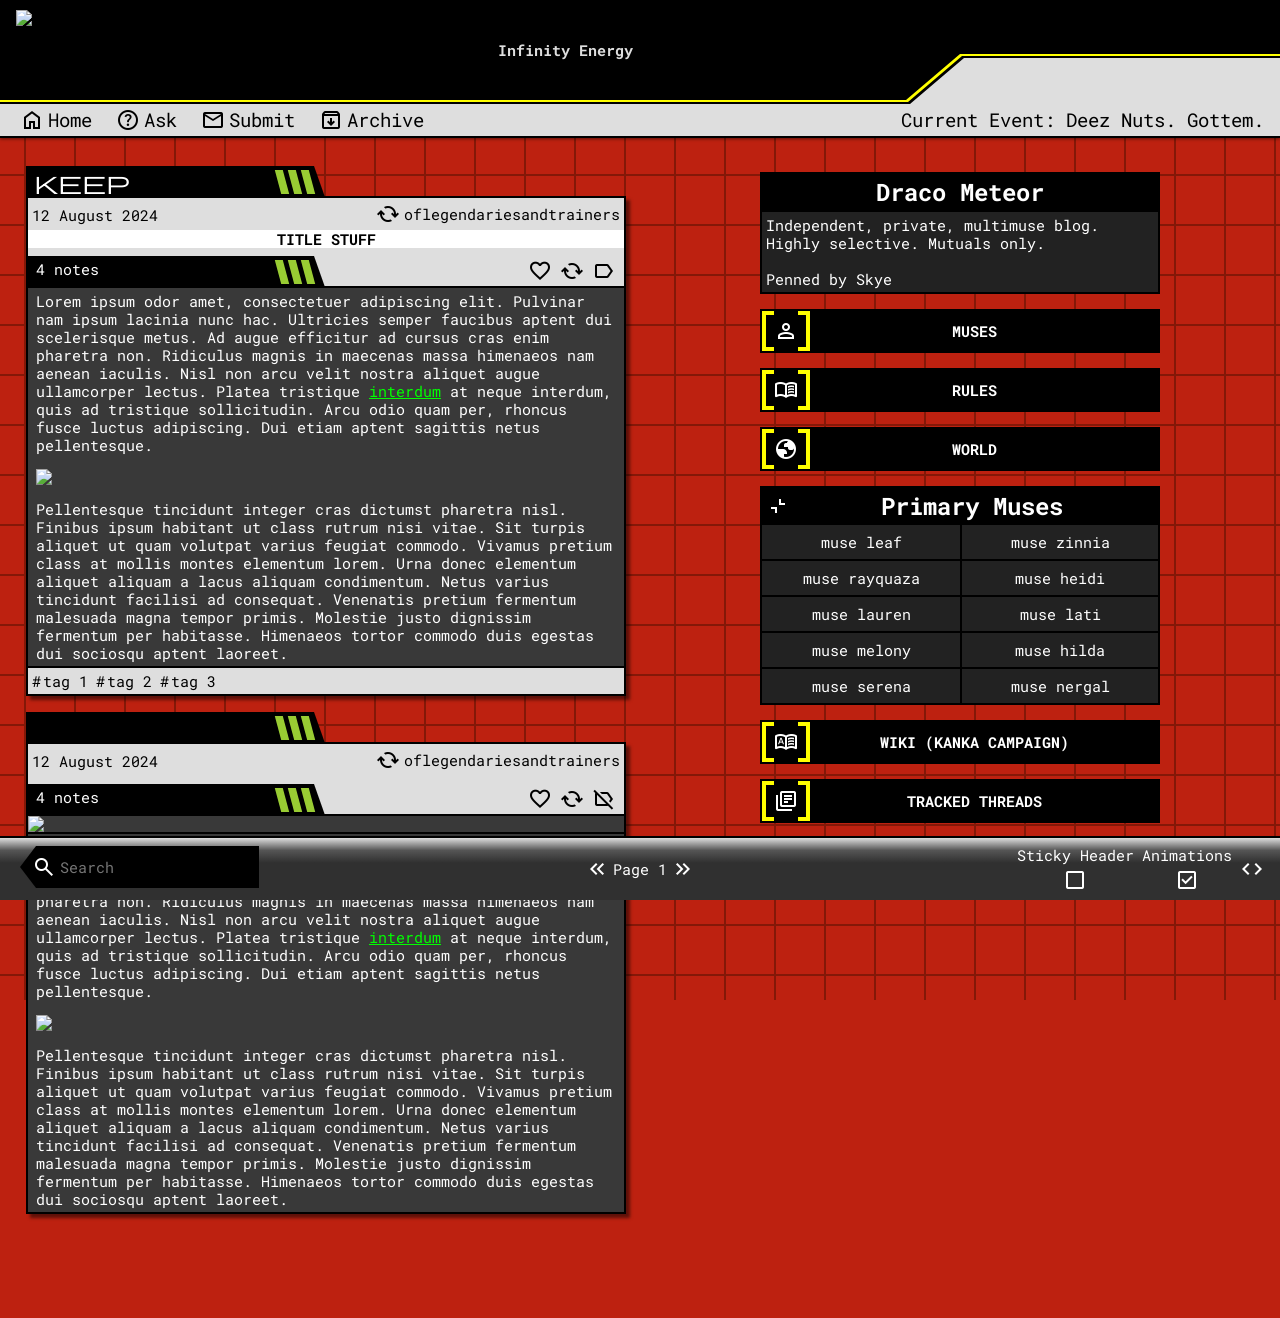
==== docs/index.html @ 6df80b11 "Add footer styling - footer has the equivalent styling. - turned mobile scrolling script into jquery" ====
<!DOCTYPE html>

<html>
<head>
    <meta charset="utf-8">
    <meta name="viewport" content="width=device-width, initial-scale=1">
    <link rel="stylesheet" href="https://cdnjs.cloudflare.com/ajax/libs/normalize/8.0.1/normalize.min.css" integrity="sha512-NhSC1YmyruXifcj/KFRWoC561YpHpc5Jtzgvbuzx5VozKpWvQ+4nXhPdFgmx8xqexRcpAglTj9sIBWINXa8x5w==" crossorigin="anonymous" referrerpolicy="no-referrer" />
	<link href="https://fonts.googleapis.com/icon?family=Material+Icons" rel="stylesheet" />
    <link rel="preconnect" href="https://fonts.googleapis.com">
    <link rel="preconnect" href="https://fonts.gstatic.com" crossorigin>
    <link rel="stylesheet" href="https://fonts.googleapis.com/css2?family=Material+Symbols+Outlined:opsz,wght,FILL,GRAD@20..48,100..700,0..1,-50..200" />
    <link rel="stylesheet" href="https://fonts.googleapis.com/css?family=Roboto+Mono">

    <!-- My stylesheets -->
    <link rel="stylesheet" type="text/css" media="all" href="combined.css" />
</head>

<body id="body">
    <div class="checkerboard-pattern"></div>
    <header id="heading">
        <div class="title-information">
            <div class="title-card">
                <img
                    class="title-avatar"
                    src="https://64.media.tumblr.com/c1f36074eb776f7595ee56a596d9d868/0f0ce84b1430f979-16/s96x96u_c1/786aa230157816348b33c22f8ea2d45c6ebefbe0.pnj"
                    alt="Infinity Energy"
                />
                <h1 class="title">Infinity Energy</h1>
            </div>
            <div class="secondary-card"></div>
        </div>
        <div class="header-background"></div>
        <div class="border"></div>
        <div class="secondary-information">
            <nav>
                <ul>
                    <li>
                        <a href="#">
                            <span class="material-symbols-outlined">home</span>
                            <span class="text">Home</span>
                        </a>
                    </li>
                    <li>
                        <a href="#">
                            <span class="material-symbols-outlined">help</span>
                            <span class="text">Ask</span>
                        </a>
                    </li>
                    <li>
                        <a href="#">
                            <span class="material-symbols-outlined">mail</span>
                            <span class="text">Submit</span>
                        </a>
                    </li>
                    <li>
                        <a href="#">
                            <span class="material-symbols-outlined">archive</span>
                            <span class="text">Archive</span>
                        </a>
                    </li>
                </ul>
            </nav>
            <div class="status">
                Current Event: Deez Nuts. Gottem.
            </div>
        </div>
    </header>

    <div id="mobile-nav" class="mobile-nav">
        <nav>
            <ul>
                <li>
                    <a href="#">
                        <span class="material-symbols-outlined">home</span>
                        <span class="text">Home</span>
                    </a>
                </li>
                <li>
                    <a href="#">
                        <span class="material-symbols-outlined">help</span>
                        <span class="text">Ask</span>
                    </a>
                </li>
                <li>
                    <a href="#">
                        <span class="material-symbols-outlined">mail</span>
                        <span class="text">Submit</span>
                    </a>
                </li>
                <li>
                    <a href="#">
                        <span class="material-symbols-outlined">archive</span>
                        <span class="text">Archive</span>
                    </a>
                </li>
                <li>
                    <a href="#">
                        <span class="material-symbols-outlined">person</span>
                        <span class="text">Muses</span>
                    </a>
                </li>
                <li>
                    <a href="#">
                        <span class="material-symbols-outlined">menu_book</span>
                        <span class="text">Rules</span>
                    </a>
                </li>
                <li>
                    <a href="#">
                        <span class="material-symbols-outlined">globe</span>
                        <span class="text">World</span>
                    </a>
                </li>
            </ul>
        </nav>
    </div>

    <main id="main">
        <div class="main-wrapper">
            <div class="posts">
                <article class="post-container">
                    <div class="pin-check">
                        <span class="material-symbols-outlined">keep</span>
                        <div class="not-hamburger">
                            <div></div>
                            <div></div>
                            <div></div>
                        </div>
                    </div>
                    <div class="post">
                        <header class="post-heading">
                            <div class="post-info">
                                <div class="post-metadata">
                                    <div><a href=#>12 August 2024</a></div>
                                    <div class="reblogged-from"><span class="material-symbols-outlined">cached</span><a href=#>oflegendariesandtrainers</a></div>
                                </div>
                                <h1 class="post-title">TITLE STUFF</h1>
                                <div class="additional-info">
                                    <div class="notes-check">
                                        <div class="notes-count">4 notes</div>
                                        <div class="not-hamburger">
                                            <div></div>
                                            <div></div>
                                            <div></div>
                                        </div>
                                    </div>
                                    <div class="actions">
                                        <span class="material-symbols-outlined">favorite</span>
                                        <span class="material-symbols-outlined">cached</span>
                                        <button title="Hide tags" onclick="togglePostTags(event)" class="material-symbols-outlined tag-toggle">label</button>
                                    </div>
                                </div>
                            </div>
                        </header>
                        <div class="post-body">
                            <p>
                                Lorem ipsum odor amet, consectetuer adipiscing elit. Pulvinar nam ipsum lacinia nunc hac. Ultricies semper faucibus aptent dui scelerisque metus. Ad augue efficitur ad cursus cras enim pharetra non. Ridiculus magnis in maecenas massa himenaeos nam aenean iaculis. Nisl non arcu velit nostra aliquet augue ullamcorper lectus. Platea tristique
                                <a href="#">interdum</a>
                                at neque interdum, quis ad tristique sollicitudin. Arcu odio quam per, rhoncus fusce luctus adipiscing. Dui etiam aptent sagittis netus pellentesque.
                            </p>
                            <figure>
                                <a href="#">
                                    <img src="https://64.media.tumblr.com/00f88ae70312b2b0b1d7d1048f80d332/87108b6739758de1-f3/s1280x1920/f7154d00d6c87194ce6576bdb53f32ce09bba138.png" />
                                </a>
                            </figure>
                            <p>Pellentesque tincidunt integer cras dictumst pharetra nisl. Finibus ipsum habitant ut class rutrum nisi vitae. Sit turpis aliquet ut quam volutpat varius feugiat commodo. Vivamus pretium class at mollis montes elementum lorem. Urna donec elementum aliquet aliquam a lacus aliquam condimentum. Netus varius tincidunt facilisi ad consequat. Venenatis pretium fermentum malesuada magna tempor primis. Molestie justo dignissim fermentum per habitasse. Himenaeos tortor commodo duis egestas dui sociosqu aptent laoreet.</p>
                        </div>
                        <footer>
                            <ul class="tag-list">
                                <li class="tag"><a href="#">tag 1</a></li>
                                <li class="tag"><a href="#">tag 2</a></li>
                                <li class="tag"><a href="#">tag 3</a></li>
                            </ul>
                        </footer>
                    </div>
                </article>
                <article class="post-container post-image">
                    <div class="pin-check">
                        <span class="material-symbols-outlined"></span>
                        <div class="not-hamburger">
                            <div></div>
                            <div></div>
                            <div></div>
                        </div>
                    </div>
                    <div class="post">
                        <header class="post-heading">
                            <div class="post-info">
                                <div class="post-metadata">
                                    <div><a href=#>12 August 2024</a></div>
                                    <div class="reblogged-from"><span class="material-symbols-outlined">cached</span><a href=#>oflegendariesandtrainers</a></div>
                                </div>
                                <div class="additional-info">
                                    <div class="notes-check">
                                        <div class="notes-count">4 notes</div>
                                        <div class="not-hamburger">
                                            <div></div>
                                            <div></div>
                                            <div></div>
                                        </div>
                                    </div>
                                    <div class="actions">
                                        <span class="material-symbols-outlined">favorite</span>
                                        <span class="material-symbols-outlined">cached</span>
                                        <button title="Show tags" onclick="togglePostTags(event)" class="material-symbols-outlined tag-toggle">label_off</button>
                                    </div>
                                </div>
                            </div>
                        </header>
                        <div class="media">
                            <figure>
                                <a href="#">
                                    <img src="https://64.media.tumblr.com/ac1b07dd5247ca190ad0455aba24fb04/5dd0322d3c261da2-d4/s1280x1920/194a406dea0ebbe9b53caec32ed72b7d98e67258.png" />
                                </a>
                            </figure>
                        </div>
                        <div class="post-body">
                            <p>
                                Lorem ipsum odor amet, consectetuer adipiscing elit. Pulvinar nam ipsum lacinia nunc hac. Ultricies semper faucibus aptent dui scelerisque metus. Ad augue efficitur ad cursus cras enim pharetra non. Ridiculus magnis in maecenas massa himenaeos nam aenean iaculis. Nisl non arcu velit nostra aliquet augue ullamcorper lectus. Platea tristique
                                <a href="#">interdum</a>
                                at neque interdum, quis ad tristique sollicitudin. Arcu odio quam per, rhoncus fusce luctus adipiscing. Dui etiam aptent sagittis netus pellentesque.
                            </p>
                            <figure>
                                <a href="#">
                                    <img src="https://64.media.tumblr.com/00f88ae70312b2b0b1d7d1048f80d332/87108b6739758de1-f3/s1280x1920/f7154d00d6c87194ce6576bdb53f32ce09bba138.png" />
                                </a>
                            </figure>
                            <p>Pellentesque tincidunt integer cras dictumst pharetra nisl. Finibus ipsum habitant ut class rutrum nisi vitae. Sit turpis aliquet ut quam volutpat varius feugiat commodo. Vivamus pretium class at mollis montes elementum lorem. Urna donec elementum aliquet aliquam a lacus aliquam condimentum. Netus varius tincidunt facilisi ad consequat. Venenatis pretium fermentum malesuada magna tempor primis. Molestie justo dignissim fermentum per habitasse. Himenaeos tortor commodo duis egestas dui sociosqu aptent laoreet.</p>
                        </div>
                        <footer class="hidden">
                            <ul class="tag-list">
                                <li class="tag"><a href="#">tag 1</a></li>
                                <li class="tag"><a href="#">tag 2</a></li>
                                <li class="tag"><a href="#">tag 3</a></li>
                            </ul>
                        </footer>
                    </div>
                </article>
            </div>
        </div>
    </main>

    <aside id="side-panel">
        <div class="sidebar">
            <div class="additional-intro">
                <h2>Draco Meteor</h2>
                <div class="description">
                    <p>Independent, private, multimuse blog. Highly selective. Mutuals only.</p>
                    <br />
                    <p>Penned by Skye</p>
                </div>
            </div>
            <nav class="secondary-nav">
                <ul>
                    <li>
                        <a href="#">
                            <span class="material-symbols-outlined icon">person</span>
                            <span class="text">Muses</span>
                        </a>
                    </li>
                    <li>
                        <a href="#">
                            <span class="material-symbols-outlined icon">menu_book</span>
                            <span class="text">Rules</span>
                        </a>
                    </li>
                    <li>
                        <a href="#">
                            <span class="material-symbols-outlined icon">globe</span>
                            <span class="text">World</span>
                        </a>
                    </li>
                </ul>
            </nav>
            <div class="popular-tags">
                <div title="Hide tags" class="tag-title">
                    <span class="material-symbols-outlined icon">collapse_content</span>
                    <h2 class="title-text">Primary Muses</h2>
                </div>
                <div class="tag-list">
                    <ul>
                        <li><a href="#">muse leaf</a></li>
                        <li><a href="#">muse zinnia</a></li>
                        <li><a href="#">muse rayquaza</a></li>
                        <li><a href="#">muse heidi</a></li>
                        <li><a href="#">muse lauren</a></li>
                        <li><a href="#">muse lati</a></li>
                        <li><a href="#">muse melony</a></li>
                        <li><a href="#">muse hilda</a></li>
                        <li><a href="#">muse serena</a></li>
                        <li><a href="#">muse nergal</a></li>
                    </ul>
                </div>
            </div>
            <nav class="secondary-nav">
                <ul>
                    <li>
                        <a href="#">
                            <span class="material-symbols-outlined icon">dictionary</span>
                            <span class="text">Wiki (Kanka Campaign)</span>
                        </a>
                    </li>
                    <li>
                        <a href="#">
                            <span class="material-symbols-outlined icon">library_books</span>
                            <span class="text">Tracked Threads</span>
                        </a>
                    </li>
                </ul>
            </nav>
        </div>
    </aside>
    <footer id="footer">
        <div class="search">
            <div>
                <form class="search-box" onsubmit="performSearch(event)">
                    <button class="material-symbols-outlined" type="submit">search</button>
                    <input class="search-text" id="search-text" type="text" name="searchText" placeholder="Search" />
                </form>
            </div>
        </div>
        <div class="pagination">
            <a href="#" class="material-symbols-outlined">keyboard_double_arrow_left</a>
            <span>Page 1</span>
            <a href="#" class="material-symbols-outlined">keyboard_double_arrow_right</a>
        </div>
        <div class="actions">
            <div class="action">
                <span>Sticky Header</span>
                <button id="sticky-toggle" onclick="toggleStickyHeader(event)" title="Enable sticky header" class="toggle material-symbols-outlined">check_box_outline_blank</button>
            </div>
            <div class="action">
                <span>Animations</span>
                <button id="animation-toggle" onclick="toggleAnimations(event)" title="Disable Animations" class="toggle material-symbols-outlined">check_box</button>
            </div>
            <a href="#" class="material-symbols-outlined">code</a>
        </div>
    </footer>

    <script src="https://ajax.googleapis.com/ajax/libs/jquery/3.6.0/jquery.min.js"></script>

    <script>
        function performSearch(event) {
            event.preventDefault();
            const formData = new FormData(event.target);
            const searchText = formData.get('searchText');
            if (searchText) {
                // window.location.replace(`/search/${searchText}`);
            }
        }
    </script>

    <script>
        // TODO(Skye): translate this into jquery
        window.onload = setSpacing;
        window.onresize = setSpacing;
        setStickyHeader(false);
        setAnimationPlayback(true);

        function isMobileDisplay() {
            const mobileNav = document.querySelector('#mobile-nav');
            const {display} = window.getComputedStyle(mobileNav);
            return display !== 'none';
        }

        function setTopSpacing() {
            if (isMobileDisplay()) return;

            const header = document.querySelector('#heading');
            const height = header.offsetHeight;
            
            const aside = document.getElementById("side-panel");
            aside.style.top = `${height}px`;

            // TODO(skye): add style rule instead of getting all of the items
            const posts = document.getElementsByClassName("post-heading");
            for (let post of posts) {
                post.style.top = `${height}px`;
            }
        }

        function setStickyHeader(sticky) {
            const postHeadings = document.querySelectorAll('.post-heading');
            const target = document.querySelector('#sticky-toggle');
            if (sticky) {
                for (let heading of postHeadings) {
                    heading.classList.add('sticky');
                }
                target.innerText = "check_box";
                target.title = "Disable sticky header";
            } else {
                for (let heading of postHeadings) {
                    heading.classList.remove('sticky');
                }
                target.innerText = "check_box_outline_blank";
                target.title = "Enable sticky header";
            }
        }

        function toggleStickyHeader(event) {
            const postHeading = document.querySelector('.post-heading');
            const sticky = postHeading.classList.contains('sticky');
            setStickyHeader(!sticky);
        }

        function setBottomSpacing() {
            const footer = document.querySelector('footer');
            let height = footer.offsetHeight;
            if (document.getElementById('body').classList.contains('mobile')) {
                height = 0;
            }
            const main = document.getElementById("main");

            const aside = document.getElementById("side-panel");
            aside.style.bottom = `${height}px`;
        }

        function setSpacing() {
            setTopSpacing();
            setBottomSpacing();
        }

        function setAnimationPlayback(playAnimations = true) {
            const animationList = document.getAnimations();
            const toggle = document.querySelector('#animation-toggle');
            if (animationList.length === 0) return;

            if (playAnimations) {
                for (const animation of animationList) {
                    animation.play();
                }
                toggle.innerText = "check_box";
                toggle.title = "Disable Animations";
            } else {
                for (const animation of animationList) {
                    animation.pause();
                }
                toggle.innerText = "check_box_outline_blank";
                toggle.title = "Enable Animations";
            }
        }

        function toggleAnimations(event) {
            const toggle = document.querySelector('#animation-toggle');
            const animationPlayback = toggle.innerText === 'check_box'
            setAnimationPlayback(!animationPlayback);
        }

        function toggleTagDisplay(event) {
            const getTitle = () => {
                const target = event.target;

                if (target.classList.contains('tag-title')) {
                    return target;
                }
                return target.closest('.tag-title');
            }

            const title = getTitle();
            const icon = title.querySelector('.icon');
            const popularTags = title.closest('.popular-tags');
            const tags = popularTags.querySelector('.tag-list');

            if (tags.classList.contains('hidden')) {
                tags.classList.remove('hidden');
                icon.innerText = 'collapse_content';
                title.title = "Hide tags";
            } else {
                tags.classList.add('hidden');
                icon.innerText = 'expand_content';
                title.title = "Show tags";
            }
        }

        function togglePostTags(event) {
            const button = event.target;
            const article = button.closest('article');
            const footer = article.querySelector('footer');

            if (footer.classList.contains('hidden')) {
                footer.classList.remove('hidden');
                button.innerText = 'label';
                button.title = 'Hide tags';
            } else {
                footer.classList.add('hidden');
                button.innerText = 'label_off';
                button.title = 'Show tags';
            }
        }
    </script>

    <script>
        $.fn.extend({
            toggleText: function(a, b) {
                return this.text(this.text() == b ? a : b);
            },
            toggleAttr: function(attr, value1, value2) {
                return this.attr(attr, this.attr(attr) == value1 ? value2 : value1);
            }
        });
        $(document).ready(function () {
            $(".tag-title").click(function (event) {
                const parent = $(event.target).closest(".tag-title");
                $(parent).siblings(".tag-list").slideToggle(200);
                $(parent).children(".icon").toggleText("expand_content", "collapse_content");
                $(parent).toggleClass('closed');
                $(parent).toggleAttr('title', 'Show tags', 'Hide tags');
            });
            
            // scroll mobile navigation
            let previousScrollPos = 0;
            $(window).scroll(function(event) {
                const mobileNav = $('#mobile-nav');
                if (!mobileNav || mobileNav.css('display') === 'none') return;
                const currentScrollPos = $(document).scrollTop();
                mobileNav.css('top', previousScrollPos > currentScrollPos ? 0 : `-${mobileNav.outerHeight()}px`);
                previousScrollPos = currentScrollPos;
            })
        });
    </script>
</body>
</html>
---- docs/combined.css ----
html {
    --font-size: 15px;
    --outline-color: blue;
    --outline: 2px solid var(--outline-color);
    --background-color: #bd2110;
    --shadow: 0 1px 3px rgba(0, 0, 0, 0.5);
    --header-background-color: #dedede;
    --title-color: white;
    --title-background-color: black;

    /** BORDER STUFF */
    --border-color: black;
    --border: 2px solid var(--border-color);
    --border-thin: 1px solid var(--border-color);

    /** POST STUFF */

    --post-mobile-shadow: 0 4px 3px rgba(0, 0, 0, 0.5);
    --post-desktop-shadow: 4px 4px 3px rgba(0, 0, 0, 0.5);
    --post-color: white;
    --post-background-color: #393939;
    --post-header-background-color: #dedede;
    --post-header-color: black;
    --post-header-link-hover-color: red;
    --post-hamburger-color: #99cc33;
    --post-header-pin-color: white;
    --post-header-pin-background-color: black;
    --post-link-color: #0f0;
    --post-link-hover-color: #0ff;

    /* SIDE PANEL STUFF */
    --side-panel-color: white;
    --side-panel-background-color: black;
    --side-panel-secondary-background-color: #222;
    --side-panel-link-hover-color: #300;
    --side-panel-link-highlight-color: yellow;
    --side-panel-link-highlight: 4px solid var(--side-panel-link-highlight-color);
    --side-panel-link-highlight-hover-color: #ffaa00;
    --side-panel-link-icon-hover-color: #fdd;
    --side-panel-tag-list-background-color: #222;

    /* FOOTER STUFF */
    --footer-background-color: #303030;
    --footer-color: white;
    --footer-gradient-start: #dedede;
    --footer-gradient-middle: #555;
    --footer-gradient-end: #303030;
    --footer-link-hover-color: #faa;
    --footer-search-text-color: white;
    --footer-search-text-background-color: black;
}

* {
    box-sizing: border-box;
    font-family: "Roboto Mono", Arial, "Courier New", Courier, monospace;
    font-size: var(--font-size);
    line-height: 1.2;
    margin: 0;
    padding: 0;
}

*:focus-visible {
    outline: var(--outline);
}

body {
    background-color: var(--background-color);
}

@keyframes checkerboard {
    from {background-position: 0;}
    to {background-position: -50px;}
}

.checkerboard-pattern {
    height: calc(100vh + 100px);
    width: calc(100vw + 100px);
    background: repeating-linear-gradient(transparent, transparent 24px, #841808 24px, #841808 26px, transparent 26px, transparent 50px), repeating-linear-gradient(90deg, transparent, transparent 24px, #841808 24px, #841808 26px, transparent 26px, transparent 50px);
    position: fixed;
    z-index: -999; /* far background */

    animation: checkerboard 1s infinite;
    animation-timing-function: linear;
}

#heading {
    width: 100vw;
    border-bottom: var(--border);
}

#heading .title-information {
    display: flex;
    width: 100%;
    min-height: 100px;
}

#heading .title-card {
    background-color: var(--title-background-color);
    flex: 3;
    padding: 10px 16px;
    display: flex;
    flex-direction: row;
    column-gap: 12px;
    align-items: center;
}

#heading .title-avatar {
    height: 80px;
}

#heading .title {
    margin: 0;
    color: var(--header-background-color);
    flex: 1;
    text-align: center;
}

#heading .secondary-card {
    display: none;
}

#heading .header-background {
    display: none;
}

#heading .border {
    background-color: yellow;
    height: 4px;
}

#heading .secondary-information {
    display: none;
}

/** MOBILE NAVIGATION */
#mobile-nav {
    display: block;
    background-color: #dedede;
    position: sticky;
    top: 0;
    z-index: 1000;
    border-bottom: var(--border);
    transition: top 0.3s;
}

#mobile-nav nav ul {
    list-style: none;
    padding-inline-start: 0;
    margin-block: 0;
    font-size: 1.2em;
    height: 100%;
    overflow: auto;
    white-space: nowrap;
    display: flex;
}

#mobile-nav nav ul li {
    display: inline-flex;
    padding-inline-end: 8px;
    margin: auto;
}

#mobile-nav nav ul li:last-child {
    padding-inline-end: 0;
}

#mobile-nav nav ul li a {
    text-decoration: none;
    color: black;
    display: inline-flex;
    column-gap: 8px;
    align-items: center;
    padding: 12px;
    height: 100%;
}

#mobile-nav nav ul li a .text {
    font-size: 1.25em;
}

#mobile-nav nav ul li a .material-sybols-outlined {
    font-weight: normal;
}

#mobile-nav nav ul li a:hover {
    background-color: red;
}

/** MAIN */
#main {
    padding: 12px 0;
}

#main .main-wrapper {
    padding-block-end: 12px;
}

/** POSTS */

.post-container {
    margin-block-end: 20px;
}

.post-container:last-child {
    margin-block-end: 0;
}

.post-container .pin-check, .post-container .post-heading .notes-check {
    background-color: var(--post-header-pin-background-color);
    color: var(--post-header-pin-color);
    padding-block: 4px 2px;
    padding-inline: 8px 14px;
    display: flex;
    justify-content: space-between;
    overflow: hidden;
    position: relative;
    z-index: 10;
    width: 50%;
    clip-path: polygon(0 0, 0 calc(100% + 4px), 100% calc(100% + 4px), calc(100% - 12px) 0);
}

.not-hamburger {
    display: flex;
    justify-content: flex-end;
    column-gap: 5px;
    min-height: 24px;
}

.not-hamburger div {
    background-color: var(--post-hamburger-color);
    aspect-ratio: 1 / 3;
    height: 100%;
    transform: skew(15deg);
}

.post-container .post {
    box-shadow: var(--post-mobile-shadow);
    border-top: var(--border);
    border-bottom: var(--border);
    background-color: var(--post-background-color);
}

.post figure, .post figure a {
    line-height: 0;
}

.post figure a {
    display: block;
}

.post-heading .post-info {
    background-color: var(--post-header-background-color);
    border-bottom: var(--border);
}

.post-heading .post-metadata {
    display: flex;
    justify-content: space-between;
    align-items: center;
    padding: 4px 8px;
    overflow: auto;
    gap: 4px;
}

.post-heading .post-info .post-metadata * {
    color: var(--post-header-color);
    text-decoration: none;
    vertical-align: middle;
}

.post-heading .post-metadata a:hover {
    color: var(--post-header-link-hover-color);
}

.post-heading .post-info .post-metadata .reblogged-from .material-symbols-outlined {
    margin-inline-end: 4px;
}

.post-heading .post-title {
    background-color: white;
    margin: 0;
    text-align: center;
}

.post-heading .additional-info {
    display: flex;
    justify-content: space-between;
    align-items: flex-end;
    margin-top: 8px;
}

.additional-info .actions {
    padding-inline-end: 8px;
    display: flex;
    justify-content: flex-end;
    align-items: center;
    column-gap: 8px;
    margin-block: auto;
}

.additional-info .actions .tag-toggle {
    border: none;
    background: none;
}

.tag-toggle:hover {
    cursor: pointer;
}

.tag-toggle:focus-visible {
    outline: var(--outline);
}

.post .media {
    width: 100%;
    border-bottom: var(--border);
}

.post .media figure img {
    object-fit: contain;
    width: 100%;
}

.post-body {
    background-color: var(--post-background-color);
    color: var(--post-color);
    padding: 4px 8px;
}

.post-body > * {
    margin-block-start: 0;
    margin-block-end: 1em;
}

.post-body > *:last-child {
    margin-bottom: 0;
}

.post-body a {
    color: var(--post-link-color);
    transition: color 0.5s linear;
}

.post-body a:hover {
    color: var(--post-link-hover-color);
    transition-duration: 0.5s;
}

.post-container footer {
    width: 100%;
    background-color: var(--post-header-background-color);
    border-top: var(--border);
    padding: 4px;
}

.post-container footer.hidden {
    display: none;
}

.post-container footer .tag-list {
    display: block;
    list-style: none;
    padding-inline-start: 0;
    font-size: 0px;
}

.post-container footer .tag {
    display: inline;
    font-size: var(--font-size);
    color: var(--post-header-color);
    text-decoration: none;
    margin-inline-end: 8px;
}

.post-container footer .tag:last-of-type {
    margin-inline-end: 0;
}

.post-container footer .tag::before {
    content: '#';
    margin-inline-end: 2px;
}

.post-container footer .tag a {
    color: var(--post-header-color);
    text-decoration: none;
}

.post-container footer .tag a:hover {
    color: var(--post-header-link-hover-color);
}

#side-panel {
    display: none;
}

#footer {
    display: flex;
    flex-direction: column;
    justify-content: space-between;
    padding: 8px 16px;
    color: var(--footer-color);
    border-block-start: var(--border);
    background-color: #303030;
    gap: 16px;
}

footer > * {
    flex: 1;
}

#footer a, #footer button {
    color: var(--footer-color);
    text-decoration: none;
    background-color: transparent;
    border: none;
}

#footer a:hover, #footer button:hover {
    color: var(--footer-link-hover-color);
}

#footer button:hover {
    cursor: pointer;
}

#footer .search {
    display: none;
}

#footer .pagination {
    display: flex;
    align-items: center;
    text-align: center;
    justify-content: center;
    gap: 4px;
}

#footer .actions {
    display: flex;
    align-items: center;
    justify-content: center;
    gap: 8px;
}

/** TODO: remove action list / replace with settings */
#footer .actions .action {
    display: flex;
    align-items: center;
    flex-direction: column;
    text-align: center;
    gap: 4px;
}

#footer .actions .toggle {
    color: white;
    background-color: transparent;
    border: none;
}

#footer .actions .toggle:hover {
    cursor: pointer;
    background-color: rgba(255, 0, 0, 0.1);
}

/** TODO: change to screen */
@media screen and (min-width: 700px) {
    #heading {
        position: sticky;
        top: 0;
        z-index: 500;
        box-shadow: var(--shadow);
    }

    #heading .title-information {
        position: absolute;
        top: 0;
        clip-path: polygon(0% 0%, 100% 0%, 100% 54px, calc(75%) 54px, calc(75% - 54px) 100%, 0% 100%);
        z-index: 400;
        height: 100px;
    }

    #heading .secondary-card {
        display: initial;
        height: 54px;
        background-color: black;
        flex: 1
    }

    #heading .header-background {
        height: 104px;
        background-color: var(--header-background-color);
        position: relative;
        display: block;
    }

    #heading .border {
        clip-path: polygon(0% 0%, 100% 0%, 100% 54px, calc(75% + 4px) 54px, calc(75% - 54px + 4px) 100%, 0% 100%);
        background-color: black;
        z-index: 200;
        position: absolute;
        width: 100%;
        height: 100px;
        top: 4px;
    }
    
    #heading .border::after {
        content: '';
        clip-path: polygon(0% 0%, 100% 0%, 100% 54px, calc(75% + 2px) 54px, calc(75% - 54px + 2px) 100%, 0% 100%);
        background-color: yellow;
        z-index: 300;
        position: absolute;
        width: 100%;
        height: 100px;
        top: -2px;
    }

    #heading .secondary-information {
        background-color: #dedede;
        display: flex;
        justify-content: space-between;
        padding-inline: 16px;
        column-gap: 16px;
    }
    
    #heading .secondary-information nav ul {
        list-style: none;
        display: flex;
        padding-inline-start: 0;
        margin-block: 0;
        font-size: 1.2em;
        height: 100%;
    }
    
    #heading .secondary-information nav ul li {
        display: block;
        padding-inline-end: 16px;
    }
    
    #heading .secondary-information nav ul li:last-child {
        padding-inline-end: 0;
    }
    
    #heading .secondary-information nav ul li a {
        text-decoration: none;
        color: black;
        display: flex;
        column-gap: 4px;
        align-items: center;
        padding-block: 4px;
        padding-inline: 4px;
        height: 100%;
    }
    
    #heading .secondary-information nav ul li a .text {
        font-size: 1.25em;
    }
    
    #heading .secondary-information nav ul li a .material-sybols-outlined {
        font-weight: normal;
    }
    
    #heading .secondary-information nav ul li a:hover {
        background-color: red;
    }
    
    #heading .secondary-information .status {
        display: flex;
        align-items: center;
        justify-content: flex-end;
        font-size: 1.25em;
    }

    #mobile-nav {
        display: none;
    }

    /** DESKTOP MAIN */
    #main {
        padding-left: 12px;
        width: 50%;
    }

    .main-wrapper {
        padding-block: 16px;
    }

    /** DESKTOP POSTS */
    .posts {
        max-width: 600px;
        margin: auto;
    }

    .posts .post-container {
        margin-bottom: 16px;
    }

    .post-container .post {
        box-shadow: var(--post-desktop-shadow);
        border: var(--border);
    }

    .post-heading .post-metadata {
        padding: 4px;
    }

    .post-heading.sticky {
        position: sticky;
    }

    /* SIDE PANEL */
    #side-panel {
        display: flex;
        justify-content: flex-end;
        overflow: auto;
        position: fixed;
        top: 150px;
        right: 0;
        width: 50%;
        padding: 16px;
    }

    #side-panel .sidebar {
        max-width: 400px;
        margin: auto;
    }

    #side-panel .additional-intro {
        color: var(--side-panel-color);
        border: var(--border);
    }

    #side-panel .additional-intro h2 {
        background-color: var(--side-panel-background-color);
        text-align: center;
        padding: 4px;
        font-size: 1.6em;
        border-bottom: var(--border-thin);
    }

    #side-panel .additional-intro .description {
        background-color: var(--side-panel-secondary-background-color);
        padding: 4px;
    }

    #side-panel .secondary-nav ul {
        list-style: none;
        padding-inline-start: 0;
    }

    #side-panel .secondary-nav ul li {
        background-color: var(--side-panel-background-color);
        margin-block: 1em;
        position: relative;
        border: var(--border);
    }

    #side-panel .secondary-nav ul li:hover {
        border-color: var(--side-panel-link-hover-color);
    }

    #side-panel .secondary-nav ul li a {
        display: flex;
        align-items: center;
        text-align: center;
        color: var(--side-panel-color);
        text-decoration: none;
        font-size: 1.2em;
        padding: 8px;
        padding-inline-start: 12px;
        font-weight: bold;
        text-transform: uppercase;
    }

    #side-panel .secondary-nav ul li a::before,
    #side-panel .secondary-nav ul li a::after {
        content: '';
        position: absolute;
        width: 8px;
        top: 0;
        left: 0;
        height: calc(100% - 8px);
        border: 4px solid var(--side-panel-link-highlight-color);
    }

    #side-panel .secondary-nav ul li a::before {
        border-inline-end: none;
    }

    #side-panel .secondary-nav ul li a::after {
        left: 36px;
        border-inline-start: none;
    }

    #side-panel .secondary-nav ul li a:hover {
        background-color: var(--side-panel-link-hover-color);
    }

    #side-panel .secondary-nav ul li a:hover::before,
    #side-panel .secondary-nav ul li a:hover::after {
        border-color: var(--side-panel-link-highlight-hover-color);
    }

    #side-panel .secondary-nav ul li a:hover .icon {
        color: var(--side-panel-link-icon-hover-color);
    }

    #side-panel .secondary-nav ul .text {
        flex: 1;
        text-align: center;
    }

    #side-panel .popular-tags {
        margin-block-start: 1em;
        color: var(--side-panel-color);
        border: var(--border);
        border-bottom: none;
    }

    #side-panel .popular-tags .tag-title {
        background-color: var(--side-panel-background-color);
        text-align: center;
        padding: 4px;
        border-bottom: var(--border-thin);
        -webkit-user-select: none; /* Safari */
        -ms-user-select: none; /* IE 10 and IE 11 */
        user-select: none; /* Standard syntax */
        display: flex;
        align-items: center;
        transition-duration: 0.2s;
    }

    #side-panel .popular-tags .tag-title.closed {
        border-bottom: var(--border);
        transition: border-bottom 0.2s linear;
    }

    #side-panel .popular-tags .tag-title h2 {
        font-size: 1.6em;
        flex: 1;
    }

    #side-panel .popular-tags .tag-title:hover {
        cursor: pointer;
    }

    #side-panel .tag-list {
        background-color: var(--side-panel-secondary-background-color);
    }

    #side-panel .tag-list ul {
        list-style: none;
        display: flex;
        flex-wrap: wrap;
    }

    #side-panel .tag-list ul li {
        flex: 1;
        flex-basis: 50%;
        inline-size: 50%;
    }

    #side-panel .tag-list ul li a {
        display: block;
        color: var(--side-panel-color);
        text-align: center;
        text-decoration: none;
        padding: 8px 4px;
        border-inline-start: var(--border);
        border-block-end: var(--border);
    }

    #side-panel .tag-list ul li:nth-child(2n+1) a {
        border-inline-start: none;
    }

    #side-panel .tag-list ul li a:hover {
        background-color: var(--side-panel-link-hover-color);
    }

    /* FOOTER */
    #footer {
        position: sticky;
        bottom: 0;
        width: 100vw;
        z-index: 500;
        background-image: linear-gradient(var(--footer-gradient-start), var(--footer-gradient-middle), var(--footer-gradient-end) 40%);
        flex-direction: row;
    }

    #footer .search {
        display: flex;
    }

    #footer .search-box {
        display: flex;
        align-items: center;
        gap: 4px;
        background-color: var(--footer-search-text-background-color);
        padding: 4px;
        position: relative;
        margin-inline-start: 4px;
        margin-block: auto;
        padding-inline-start: 12px;
        padding-inline-end: 8px;
        clip-path: polygon(100% 100%, 100% 0, 16px 0, 0 50%, 16px 100%);
    }

    #footer .search-text {

        border: none;
        background-color: transparent;
        color: var(--footer-search-text-color);
        margin-block: 8px;
    }

    #footer .search-text:focus-visible {
        outline-color: var(--footer-search-text-color);
        outline-width: 1px;
        outline-style: dotted;
    }

    #footer .actions {
        justify-content: flex-end;
    }
}
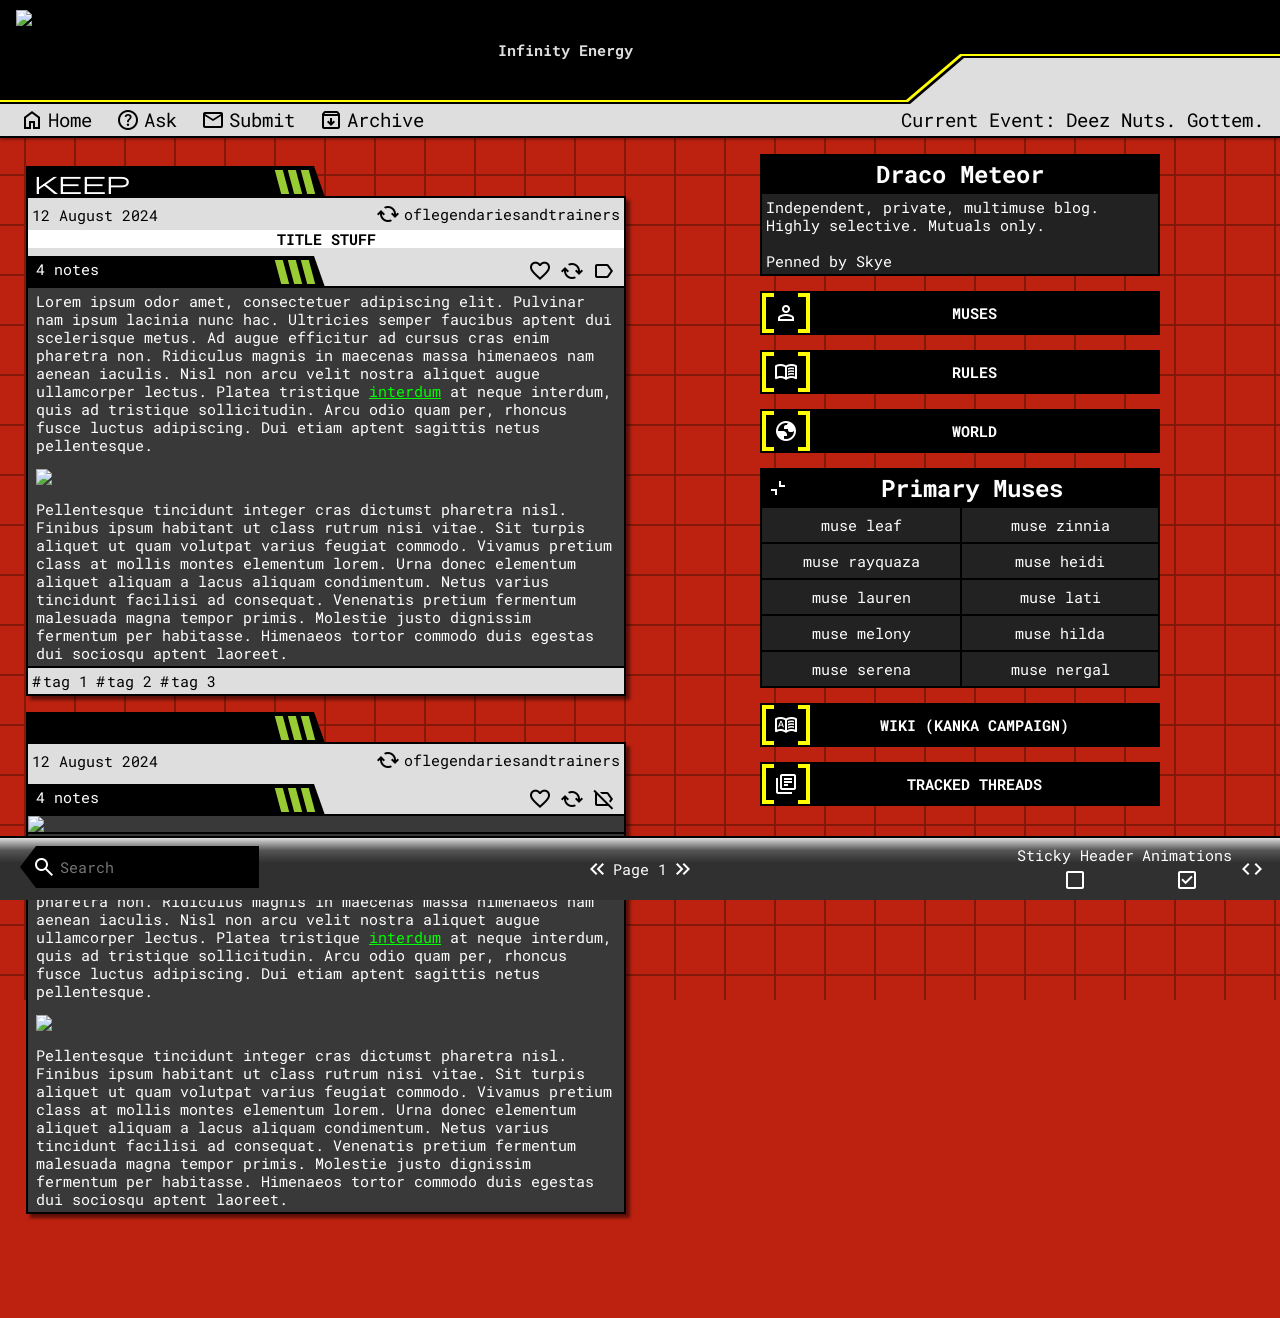
==== commit 415deeee: "Changed the default styling to the proper name" ====
--- a/docs/index.html
+++ b/docs/index.html
@@ -12,7 +12,7 @@
     <link rel="stylesheet" href="https://fonts.googleapis.com/css?family=Roboto+Mono">
 
     <!-- My stylesheets -->
-    <link rel="stylesheet" type="text/css" media="all" href="combined.css" />
+    <link rel="stylesheet" type="text/css" media="all" href="style.css" />
 </head>
 
 <body id="body">
@@ -404,14 +404,11 @@
         }
 
         function setBottomSpacing() {
-            const footer = document.querySelector('footer');
-            let height = footer.offsetHeight;
-            if (document.getElementById('body').classList.contains('mobile')) {
-                height = 0;
-            }
-            const main = document.getElementById("main");
-
-            const aside = document.getElementById("side-panel");
+            if (isMobileDisplay()) return;
+            const footer = document.querySelector('#footer');
+            const height = footer.offsetHeight;
+
+            const aside = document.querySelector("#side-panel");
             aside.style.bottom = `${height}px`;
         }
 
--- a/docs/style.css
+++ b/docs/style.css
@@ -0,0 +1,826 @@
+html {
+    --font-size: 15px;
+    --outline-color: blue;
+    --outline: 2px solid var(--outline-color);
+    --background-color: #bd2110;
+    --shadow: 0 1px 3px rgba(0, 0, 0, 0.5);
+    --header-background-color: #dedede;
+    --title-color: white;
+    --title-background-color: black;
+
+    /** BORDER STUFF */
+    --border-color: black;
+    --border: 2px solid var(--border-color);
+    --border-thin: 1px solid var(--border-color);
+
+    /** POST STUFF */
+
+    --post-mobile-shadow: 0 4px 3px rgba(0, 0, 0, 0.5);
+    --post-desktop-shadow: 4px 4px 3px rgba(0, 0, 0, 0.5);
+    --post-color: white;
+    --post-background-color: #393939;
+    --post-header-background-color: #dedede;
+    --post-header-color: black;
+    --post-header-link-hover-color: red;
+    --post-hamburger-color: #99cc33;
+    --post-header-pin-color: white;
+    --post-header-pin-background-color: black;
+    --post-link-color: #0f0;
+    --post-link-hover-color: #0ff;
+
+    /* SIDE PANEL STUFF */
+    --side-panel-color: white;
+    --side-panel-background-color: black;
+    --side-panel-secondary-background-color: #222;
+    --side-panel-link-hover-color: #300;
+    --side-panel-link-highlight-color: yellow;
+    --side-panel-link-highlight: 4px solid var(--side-panel-link-highlight-color);
+    --side-panel-link-highlight-hover-color: #ffaa00;
+    --side-panel-link-icon-hover-color: #fdd;
+    --side-panel-tag-list-background-color: #222;
+
+    /* FOOTER STUFF */
+    --footer-background-color: #303030;
+    --footer-color: white;
+    --footer-gradient-start: #dedede;
+    --footer-gradient-middle: #555;
+    --footer-gradient-end: #303030;
+    --footer-link-hover-color: #faa;
+    --footer-search-text-color: white;
+    --footer-search-text-background-color: black;
+}
+
+* {
+    box-sizing: border-box;
+    font-family: "Roboto Mono", Arial, "Courier New", Courier, monospace;
+    font-size: var(--font-size);
+    line-height: 1.2;
+    margin: 0;
+    padding: 0;
+}
+
+*:focus-visible {
+    outline: var(--outline);
+}
+
+body {
+    background-color: var(--background-color);
+}
+
+@keyframes checkerboard {
+    from {background-position: 0;}
+    to {background-position: -50px;}
+}
+
+.checkerboard-pattern {
+    height: calc(100vh + 100px);
+    width: calc(100vw + 100px);
+    background: repeating-linear-gradient(transparent, transparent 24px, #841808 24px, #841808 26px, transparent 26px, transparent 50px), repeating-linear-gradient(90deg, transparent, transparent 24px, #841808 24px, #841808 26px, transparent 26px, transparent 50px);
+    position: fixed;
+    z-index: -999; /* far background */
+
+    animation: checkerboard 1s infinite;
+    animation-timing-function: linear;
+}
+
+#heading {
+    width: 100vw;
+    border-bottom: var(--border);
+}
+
+#heading .title-information {
+    display: flex;
+    width: 100%;
+    min-height: 100px;
+}
+
+#heading .title-card {
+    background-color: var(--title-background-color);
+    flex: 3;
+    padding: 10px 16px;
+    display: flex;
+    flex-direction: row;
+    column-gap: 12px;
+    align-items: center;
+}
+
+#heading .title-avatar {
+    height: 80px;
+}
+
+#heading .title {
+    margin: 0;
+    color: var(--header-background-color);
+    flex: 1;
+    text-align: center;
+}
+
+#heading .secondary-card {
+    display: none;
+}
+
+#heading .header-background {
+    display: none;
+}
+
+#heading .border {
+    background-color: yellow;
+    height: 4px;
+}
+
+#heading .secondary-information {
+    display: none;
+}
+
+/** MOBILE NAVIGATION */
+#mobile-nav {
+    display: block;
+    background-color: #dedede;
+    position: sticky;
+    top: 0;
+    z-index: 1000;
+    border-bottom: var(--border);
+    transition: top 0.3s;
+}
+
+#mobile-nav nav ul {
+    list-style: none;
+    padding-inline-start: 0;
+    margin-block: 0;
+    font-size: 1.2em;
+    height: 100%;
+    overflow: auto;
+    white-space: nowrap;
+    display: flex;
+}
+
+#mobile-nav nav ul li {
+    display: inline-flex;
+    padding-inline-end: 8px;
+    margin: auto;
+}
+
+#mobile-nav nav ul li:last-child {
+    padding-inline-end: 0;
+}
+
+#mobile-nav nav ul li a {
+    text-decoration: none;
+    color: black;
+    display: inline-flex;
+    column-gap: 8px;
+    align-items: center;
+    padding: 12px;
+    height: 100%;
+}
+
+#mobile-nav nav ul li a .text {
+    font-size: 1.25em;
+}
+
+#mobile-nav nav ul li a .material-sybols-outlined {
+    font-weight: normal;
+}
+
+#mobile-nav nav ul li a:hover {
+    background-color: red;
+}
+
+/** MAIN */
+#main {
+    padding: 12px 0;
+}
+
+#main .main-wrapper {
+    padding-block-end: 12px;
+}
+
+/** POSTS */
+
+.post-container {
+    margin-block-end: 20px;
+}
+
+.post-container:last-child {
+    margin-block-end: 0;
+}
+
+.post-container .pin-check, .post-container .post-heading .notes-check {
+    background-color: var(--post-header-pin-background-color);
+    color: var(--post-header-pin-color);
+    padding-block: 4px 2px;
+    padding-inline: 8px 14px;
+    display: flex;
+    justify-content: space-between;
+    overflow: hidden;
+    position: relative;
+    z-index: 10;
+    width: 50%;
+    clip-path: polygon(0 0, 0 calc(100% + 4px), 100% calc(100% + 4px), calc(100% - 12px) 0);
+}
+
+.not-hamburger {
+    display: flex;
+    justify-content: flex-end;
+    column-gap: 5px;
+    min-height: 24px;
+}
+
+.not-hamburger div {
+    background-color: var(--post-hamburger-color);
+    aspect-ratio: 1 / 3;
+    height: 100%;
+    transform: skew(15deg);
+}
+
+.post-container .post {
+    box-shadow: var(--post-mobile-shadow);
+    border-top: var(--border);
+    border-bottom: var(--border);
+    background-color: var(--post-background-color);
+}
+
+.post figure, .post figure a {
+    line-height: 0;
+}
+
+.post figure a {
+    display: block;
+}
+
+.post-heading .post-info {
+    background-color: var(--post-header-background-color);
+    border-bottom: var(--border);
+}
+
+.post-heading .post-metadata {
+    display: flex;
+    justify-content: space-between;
+    align-items: center;
+    padding: 4px 8px;
+    overflow: auto;
+    gap: 4px;
+}
+
+.post-heading .post-info .post-metadata * {
+    color: var(--post-header-color);
+    text-decoration: none;
+    vertical-align: middle;
+}
+
+.post-heading .post-metadata a:hover {
+    color: var(--post-header-link-hover-color);
+}
+
+.post-heading .post-info .post-metadata .reblogged-from .material-symbols-outlined {
+    margin-inline-end: 4px;
+}
+
+.post-heading .post-title {
+    background-color: white;
+    margin: 0;
+    text-align: center;
+}
+
+.post-heading .additional-info {
+    display: flex;
+    justify-content: space-between;
+    align-items: flex-end;
+    margin-top: 8px;
+}
+
+.additional-info .actions {
+    padding-inline-end: 8px;
+    display: flex;
+    justify-content: flex-end;
+    align-items: center;
+    column-gap: 8px;
+    margin-block: auto;
+}
+
+.additional-info .actions .tag-toggle {
+    border: none;
+    background: none;
+}
+
+.tag-toggle:hover {
+    cursor: pointer;
+}
+
+.tag-toggle:focus-visible {
+    outline: var(--outline);
+}
+
+.post .media {
+    width: 100%;
+    border-bottom: var(--border);
+}
+
+.post .media figure img {
+    object-fit: contain;
+    width: 100%;
+}
+
+.post-body {
+    background-color: var(--post-background-color);
+    color: var(--post-color);
+    padding: 4px 8px;
+}
+
+.post-body > * {
+    margin-block-start: 0;
+    margin-block-end: 1em;
+}
+
+.post-body > *:last-child {
+    margin-bottom: 0;
+}
+
+.post-body a {
+    color: var(--post-link-color);
+    transition: color 0.5s linear;
+}
+
+.post-body a:hover {
+    color: var(--post-link-hover-color);
+    transition-duration: 0.5s;
+}
+
+.post-container footer {
+    width: 100%;
+    background-color: var(--post-header-background-color);
+    border-top: var(--border);
+    padding: 4px;
+}
+
+.post-container footer.hidden {
+    display: none;
+}
+
+.post-container footer .tag-list {
+    display: block;
+    list-style: none;
+    padding-inline-start: 0;
+    font-size: 0px;
+}
+
+.post-container footer .tag {
+    display: inline;
+    font-size: var(--font-size);
+    color: var(--post-header-color);
+    text-decoration: none;
+    margin-inline-end: 8px;
+}
+
+.post-container footer .tag:last-of-type {
+    margin-inline-end: 0;
+}
+
+.post-container footer .tag::before {
+    content: '#';
+    margin-inline-end: 2px;
+}
+
+.post-container footer .tag a {
+    color: var(--post-header-color);
+    text-decoration: none;
+}
+
+.post-container footer .tag a:hover {
+    color: var(--post-header-link-hover-color);
+}
+
+#side-panel {
+    display: none;
+}
+
+#footer {
+    display: flex;
+    flex-direction: column;
+    justify-content: space-between;
+    padding: 8px 16px;
+    color: var(--footer-color);
+    border-block-start: var(--border);
+    background-color: #303030;
+    gap: 16px;
+}
+
+footer > * {
+    flex: 1;
+}
+
+#footer a, #footer button {
+    color: var(--footer-color);
+    text-decoration: none;
+    background-color: transparent;
+    border: none;
+}
+
+#footer a:hover, #footer button:hover {
+    color: var(--footer-link-hover-color);
+}
+
+#footer button:hover {
+    cursor: pointer;
+}
+
+#footer .search {
+    display: none;
+}
+
+#footer .pagination {
+    display: flex;
+    align-items: center;
+    text-align: center;
+    justify-content: center;
+    gap: 4px;
+}
+
+#footer .actions {
+    display: flex;
+    align-items: center;
+    justify-content: center;
+    gap: 8px;
+}
+
+/** TODO: remove action list / replace with settings */
+#footer .actions .action {
+    display: flex;
+    align-items: center;
+    flex-direction: column;
+    text-align: center;
+    gap: 4px;
+}
+
+#footer .actions .toggle {
+    color: white;
+    background-color: transparent;
+    border: none;
+}
+
+#footer .actions .toggle:hover {
+    cursor: pointer;
+    background-color: rgba(255, 0, 0, 0.1);
+}
+
+/** TODO: change to screen */
+@media screen and (min-width: 700px) {
+    #heading {
+        position: sticky;
+        top: 0;
+        z-index: 500;
+        box-shadow: var(--shadow);
+    }
+
+    #heading .title-information {
+        position: absolute;
+        top: 0;
+        clip-path: polygon(0% 0%, 100% 0%, 100% 54px, calc(75%) 54px, calc(75% - 54px) 100%, 0% 100%);
+        z-index: 400;
+        height: 100px;
+    }
+
+    #heading .secondary-card {
+        display: initial;
+        height: 54px;
+        background-color: black;
+        flex: 1
+    }
+
+    #heading .header-background {
+        height: 104px;
+        background-color: var(--header-background-color);
+        position: relative;
+        display: block;
+    }
+
+    #heading .border {
+        clip-path: polygon(0% 0%, 100% 0%, 100% 54px, calc(75% + 4px) 54px, calc(75% - 54px + 4px) 100%, 0% 100%);
+        background-color: black;
+        z-index: 200;
+        position: absolute;
+        width: 100%;
+        height: 100px;
+        top: 4px;
+    }
+    
+    #heading .border::after {
+        content: '';
+        clip-path: polygon(0% 0%, 100% 0%, 100% 54px, calc(75% + 2px) 54px, calc(75% - 54px + 2px) 100%, 0% 100%);
+        background-color: yellow;
+        z-index: 300;
+        position: absolute;
+        width: 100%;
+        height: 100px;
+        top: -2px;
+    }
+
+    #heading .secondary-information {
+        background-color: #dedede;
+        display: flex;
+        justify-content: space-between;
+        padding-inline: 16px;
+        column-gap: 16px;
+    }
+    
+    #heading .secondary-information nav ul {
+        list-style: none;
+        display: flex;
+        padding-inline-start: 0;
+        margin-block: 0;
+        font-size: 1.2em;
+        height: 100%;
+    }
+    
+    #heading .secondary-information nav ul li {
+        display: block;
+        padding-inline-end: 16px;
+    }
+    
+    #heading .secondary-information nav ul li:last-child {
+        padding-inline-end: 0;
+    }
+    
+    #heading .secondary-information nav ul li a {
+        text-decoration: none;
+        color: black;
+        display: flex;
+        column-gap: 4px;
+        align-items: center;
+        padding-block: 4px;
+        padding-inline: 4px;
+        height: 100%;
+    }
+    
+    #heading .secondary-information nav ul li a .text {
+        font-size: 1.25em;
+    }
+    
+    #heading .secondary-information nav ul li a .material-sybols-outlined {
+        font-weight: normal;
+    }
+    
+    #heading .secondary-information nav ul li a:hover {
+        background-color: red;
+    }
+    
+    #heading .secondary-information .status {
+        display: flex;
+        align-items: center;
+        justify-content: flex-end;
+        font-size: 1.25em;
+    }
+
+    #mobile-nav {
+        display: none;
+    }
+
+    /** DESKTOP MAIN */
+    #main {
+        padding-left: 12px;
+        width: 50%;
+    }
+
+    .main-wrapper {
+        padding-block: 16px;
+    }
+
+    /** DESKTOP POSTS */
+    .posts {
+        max-width: 600px;
+        margin: auto;
+    }
+
+    .posts .post-container {
+        margin-bottom: 16px;
+    }
+
+    .post-container .post {
+        box-shadow: var(--post-desktop-shadow);
+        border: var(--border);
+    }
+
+    .post-heading .post-metadata {
+        padding: 4px;
+    }
+
+    .post-heading.sticky {
+        position: sticky;
+    }
+
+    /* SIDE PANEL */
+    #side-panel {
+        display: flex;
+        justify-content: flex-end;
+        overflow: auto;
+        position: fixed;
+        top: 150px;
+        right: 0;
+        width: 50%;
+        padding: 16px;
+    }
+
+    #side-panel .sidebar {
+        max-width: 400px;
+        margin: auto;
+    }
+
+    #side-panel .additional-intro {
+        color: var(--side-panel-color);
+        border: var(--border);
+    }
+
+    #side-panel .additional-intro h2 {
+        background-color: var(--side-panel-background-color);
+        text-align: center;
+        padding: 4px;
+        font-size: 1.6em;
+        border-bottom: var(--border-thin);
+    }
+
+    #side-panel .additional-intro .description {
+        background-color: var(--side-panel-secondary-background-color);
+        padding: 4px;
+    }
+
+    #side-panel .secondary-nav ul {
+        list-style: none;
+        padding-inline-start: 0;
+    }
+
+    #side-panel .secondary-nav ul li {
+        background-color: var(--side-panel-background-color);
+        margin-block: 1em;
+        position: relative;
+        border: var(--border);
+    }
+
+    #side-panel .secondary-nav ul li:hover {
+        border-color: var(--side-panel-link-hover-color);
+    }
+
+    #side-panel .secondary-nav ul li a {
+        display: flex;
+        align-items: center;
+        text-align: center;
+        color: var(--side-panel-color);
+        text-decoration: none;
+        font-size: 1.2em;
+        padding: 8px;
+        padding-inline-start: 12px;
+        font-weight: bold;
+        text-transform: uppercase;
+    }
+
+    #side-panel .secondary-nav ul li a::before,
+    #side-panel .secondary-nav ul li a::after {
+        content: '';
+        position: absolute;
+        width: 8px;
+        top: 0;
+        left: 0;
+        height: calc(100% - 8px);
+        border: 4px solid var(--side-panel-link-highlight-color);
+    }
+
+    #side-panel .secondary-nav ul li a::before {
+        border-inline-end: none;
+    }
+
+    #side-panel .secondary-nav ul li a::after {
+        left: 36px;
+        border-inline-start: none;
+    }
+
+    #side-panel .secondary-nav ul li a:hover {
+        background-color: var(--side-panel-link-hover-color);
+    }
+
+    #side-panel .secondary-nav ul li a:hover::before,
+    #side-panel .secondary-nav ul li a:hover::after {
+        border-color: var(--side-panel-link-highlight-hover-color);
+    }
+
+    #side-panel .secondary-nav ul li a:hover .icon {
+        color: var(--side-panel-link-icon-hover-color);
+    }
+
+    #side-panel .secondary-nav ul .text {
+        flex: 1;
+        text-align: center;
+    }
+
+    #side-panel .popular-tags {
+        margin-block-start: 1em;
+        color: var(--side-panel-color);
+        border: var(--border);
+        border-bottom: none;
+    }
+
+    #side-panel .popular-tags .tag-title {
+        background-color: var(--side-panel-background-color);
+        text-align: center;
+        padding: 4px;
+        border-bottom: var(--border-thin);
+        -webkit-user-select: none; /* Safari */
+        -ms-user-select: none; /* IE 10 and IE 11 */
+        user-select: none; /* Standard syntax */
+        display: flex;
+        align-items: center;
+        transition-duration: 0.2s;
+    }
+
+    #side-panel .popular-tags .tag-title.closed {
+        border-bottom: var(--border);
+        transition: border-bottom 0.2s linear;
+    }
+
+    #side-panel .popular-tags .tag-title h2 {
+        font-size: 1.6em;
+        flex: 1;
+    }
+
+    #side-panel .popular-tags .tag-title:hover {
+        cursor: pointer;
+    }
+
+    #side-panel .tag-list {
+        background-color: var(--side-panel-secondary-background-color);
+    }
+
+    #side-panel .tag-list ul {
+        list-style: none;
+        display: flex;
+        flex-wrap: wrap;
+    }
+
+    #side-panel .tag-list ul li {
+        flex: 1;
+        flex-basis: 50%;
+        inline-size: 50%;
+    }
+
+    #side-panel .tag-list ul li a {
+        display: block;
+        color: var(--side-panel-color);
+        text-align: center;
+        text-decoration: none;
+        padding: 8px 4px;
+        border-inline-start: var(--border);
+        border-block-end: var(--border);
+    }
+
+    #side-panel .tag-list ul li:nth-child(2n+1) a {
+        border-inline-start: none;
+    }
+
+    #side-panel .tag-list ul li a:hover {
+        background-color: var(--side-panel-link-hover-color);
+    }
+
+    /* FOOTER */
+    #footer {
+        position: sticky;
+        bottom: 0;
+        width: 100vw;
+        z-index: 500;
+        background-image: linear-gradient(var(--footer-gradient-start), var(--footer-gradient-middle), var(--footer-gradient-end) 40%);
+        flex-direction: row;
+    }
+
+    #footer .search {
+        display: flex;
+    }
+
+    #footer .search-box {
+        display: flex;
+        align-items: center;
+        gap: 4px;
+        background-color: var(--footer-search-text-background-color);
+        padding: 4px;
+        position: relative;
+        margin-inline-start: 4px;
+        margin-block: auto;
+        padding-inline-start: 12px;
+        padding-inline-end: 8px;
+        clip-path: polygon(100% 100%, 100% 0, 16px 0, 0 50%, 16px 100%);
+    }
+
+    #footer .search-text {
+
+        border: none;
+        background-color: transparent;
+        color: var(--footer-search-text-color);
+        margin-block: 8px;
+    }
+
+    #footer .search-text:focus-visible {
+        outline-color: var(--footer-search-text-color);
+        outline-width: 1px;
+        outline-style: dotted;
+    }
+
+    #footer .actions {
+        justify-content: flex-end;
+    }
+}
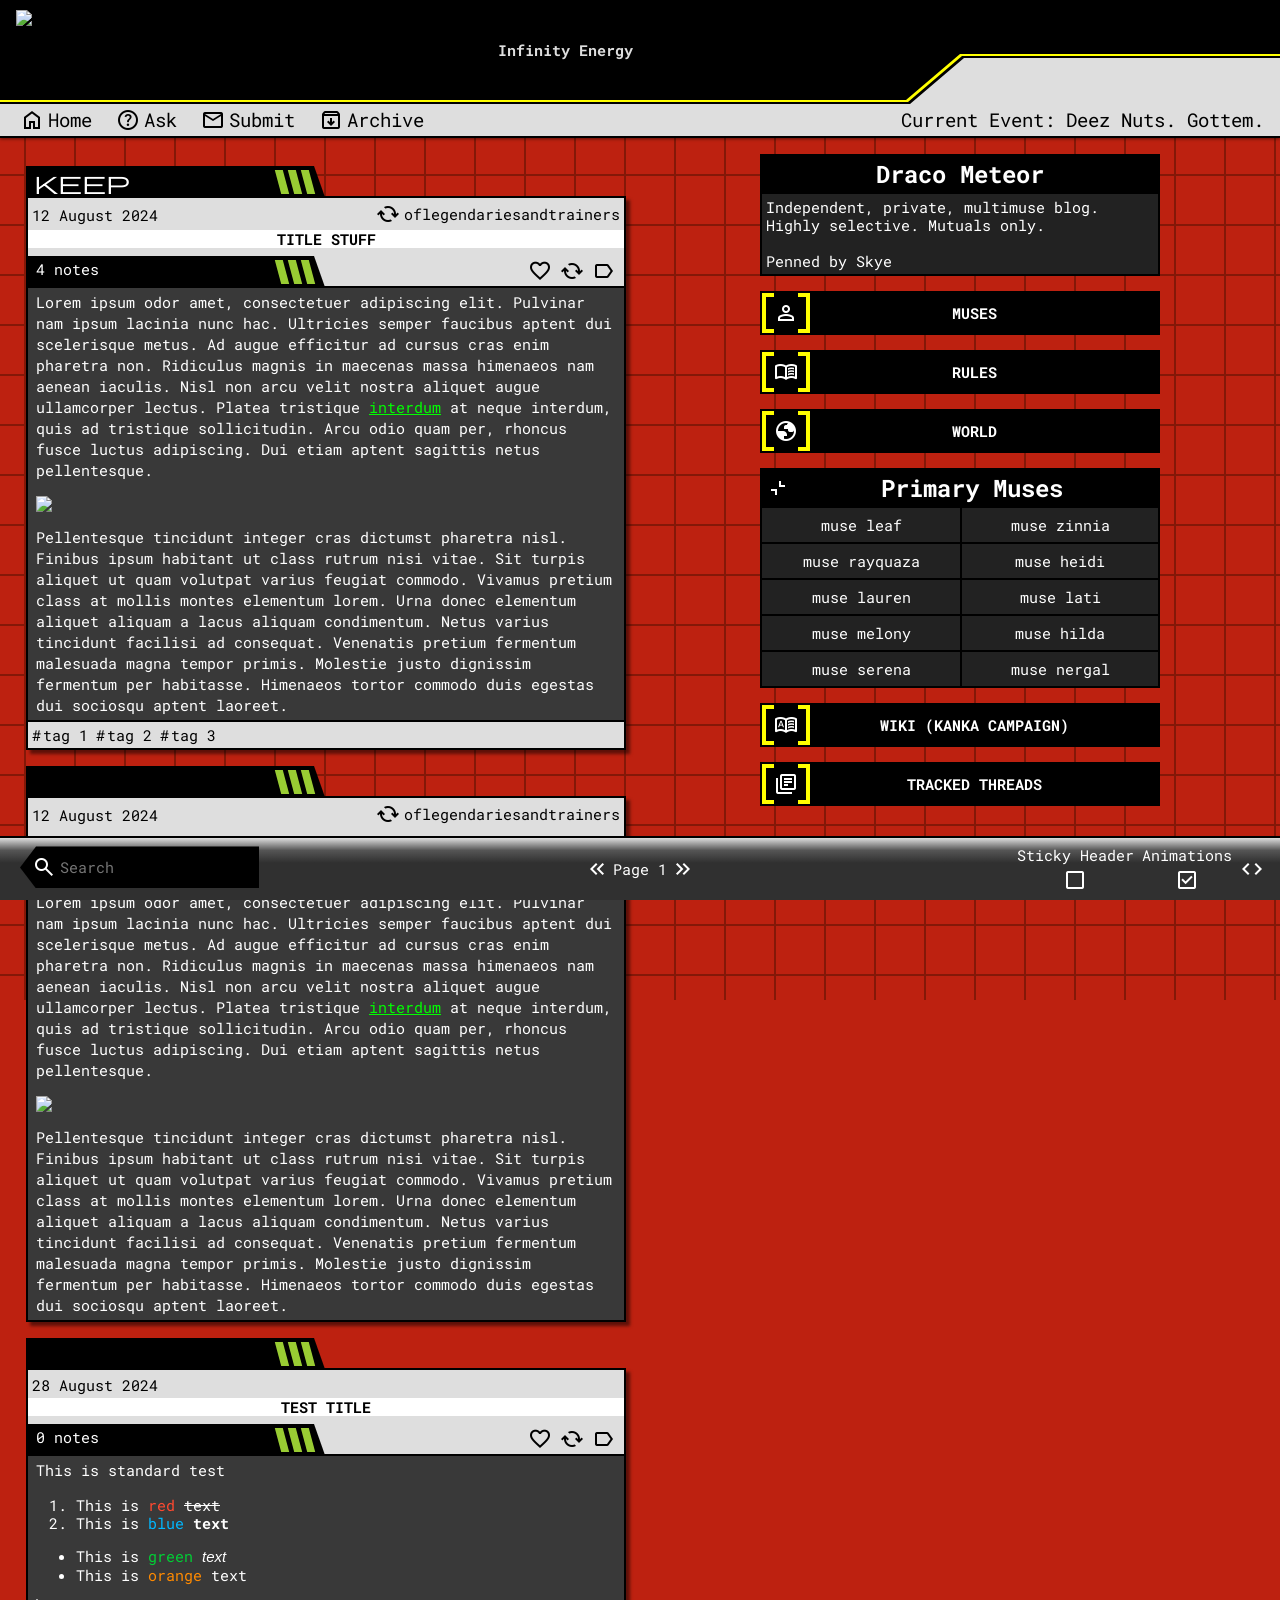
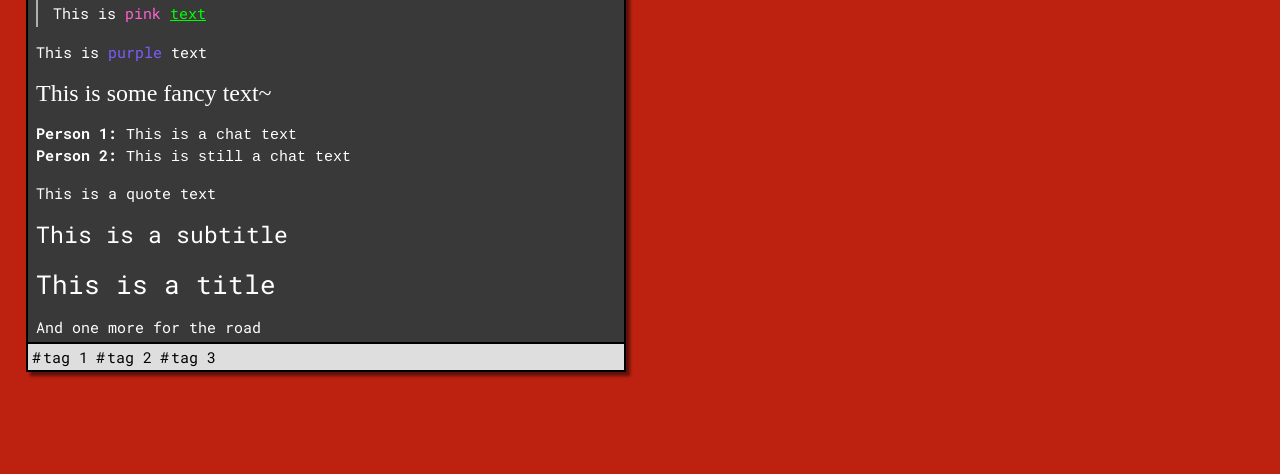
==== commit c048d263: "Create example text post with combos" ====
--- a/docs/index.html
+++ b/docs/index.html
@@ -118,7 +118,7 @@
     <main id="main">
         <div class="main-wrapper">
             <div class="posts">
-                <article class="post-container">
+                <article class="post-container post-text">
                     <div class="pin-check">
                         <span class="material-symbols-outlined">keep</span>
                         <div class="not-hamburger">
@@ -228,6 +228,73 @@
                             <p>Pellentesque tincidunt integer cras dictumst pharetra nisl. Finibus ipsum habitant ut class rutrum nisi vitae. Sit turpis aliquet ut quam volutpat varius feugiat commodo. Vivamus pretium class at mollis montes elementum lorem. Urna donec elementum aliquet aliquam a lacus aliquam condimentum. Netus varius tincidunt facilisi ad consequat. Venenatis pretium fermentum malesuada magna tempor primis. Molestie justo dignissim fermentum per habitasse. Himenaeos tortor commodo duis egestas dui sociosqu aptent laoreet.</p>
                         </div>
                         <footer class="hidden">
+                            <ul class="tag-list">
+                                <li class="tag"><a href="#">tag 1</a></li>
+                                <li class="tag"><a href="#">tag 2</a></li>
+                                <li class="tag"><a href="#">tag 3</a></li>
+                            </ul>
+                        </footer>
+                    </div>
+                </article>
+                <article class="post-container post-text">
+                    <div class="pin-check">
+                        <span class="material-symbols-outlined"></span>
+                        <div class="not-hamburger">
+                            <div></div>
+                            <div></div>
+                            <div></div>
+                        </div>
+                    </div>
+                    <div class="post">
+                        <header class="post-heading">
+                            <div class="post-info">
+                                <div class="post-metadata">
+                                    <div><a href=#>28 August 2024</a></div>
+                                </div>
+                                <h1 class="post-title">Test Title</h1>
+                                <div class="additional-info">
+                                    <div class="notes-check">
+                                        <div class="notes-count">0 notes</div>
+                                        <div class="not-hamburger">
+                                            <div></div>
+                                            <div></div>
+                                            <div></div>
+                                        </div>
+                                    </div>
+                                    <div class="actions">
+                                        <span class="material-symbols-outlined">favorite</span>
+                                        <span class="material-symbols-outlined">cached</span>
+                                        <button title="Hide tags" onclick="togglePostTags(event)" class="material-symbols-outlined tag-toggle">label</button>
+                                    </div>
+                                </div>
+                            </div>
+                        </header>
+                        <div class="post-body">
+                            <p>This is standard test</p>
+                            <ol>
+                                <li>This is <span style="color: #ff4930">red </span><strike>text</strike></li>
+                                <li>This is <span class="npf_color_rachel">blue </span><b>text</b></li>
+                            </ol>
+                            <ul>
+                                <li>This is <span class="npf_color_ross">green </span><i>text</i></li>
+                                <li>This is <span class="npf_color_monica">orange </span><small>text</small></li>
+                            </ul>
+                            <blockquote class="npf_indented">
+                                <p>This is <span class="npf_color_niles">pink</span> <a href="https://google.com/">text</a></p>
+                            </blockquote>
+                            <p>This is <span class="npf_color_chandler">purple </span>text</p>
+                            <p class="npf_quirky">This is some fancy text~</p>
+                            <p class="npf_chat">
+                                <b>Person 1:</b> This is a chat text
+                                <br>
+                                <b>Person 2:</b> This is still a chat text
+                            </p>
+                            <p class="npf_quote">This is a quote text</p>
+                            <h2>This is a subtitle</h2>
+                            <h1>This is a title</h1>
+                            <p>And one more for the road</p>
+                        </div>
+                        <footer>
                             <ul class="tag-list">
                                 <li class="tag"><a href="#">tag 1</a></li>
                                 <li class="tag"><a href="#">tag 2</a></li>
--- a/docs/style.css
+++ b/docs/style.css
@@ -12,6 +12,7 @@
     --border-color: black;
     --border: 2px solid var(--border-color);
     --border-thin: 1px solid var(--border-color);
+    --blockquote-border: 2px solid rgba(255, 255, 255, 0.6);
 
     /** POST STUFF */
 
@@ -280,6 +281,7 @@
     background-color: white;
     margin: 0;
     text-align: center;
+    text-transform: uppercase;
 }
 
 .post-heading .additional-info {
@@ -329,7 +331,8 @@
 
 .post-body > * {
     margin-block-start: 0;
-    margin-block-end: 1em;
+    margin-block-end: var(--font-size);
+    line-height: 1.4;
 }
 
 .post-body > *:last-child {
@@ -345,6 +348,62 @@
     color: var(--post-link-hover-color);
     transition-duration: 0.5s;
 }
+
+.post-body ol, .post-body ul {
+    padding-inline-start: 40px;
+}
+
+.post-body h1 {
+    font-size: 1.75em;
+}
+
+.post-body h2 {
+    font-size: 1.5em;
+}
+
+.post-body h1, .post-body h2 {
+    font-weight: normal;
+}
+
+.post-body blockquote {
+    border-inline-start: var(--blockquote-border);
+    padding-inline-start: var(--font-size);
+    padding-block: 5px;
+}
+
+/* START: Tumblr specific. Not adding to the theme */
+
+p.npf_quirky {
+    font-family: Fairwater,serif;
+    font-size: 24px;
+    line-height: 1.3em;
+}
+
+.post-body .npf_chat {
+    font-family: 'Source Code Pro', monospace;
+}
+
+p.npf_color_rachel, span.npf_color_rachel {
+	color: #00b8ff;
+}
+
+p.npf_color_ross, span.npf_color_ross {
+	color: #00cf35;
+}
+
+p.npf_color_monica, span.npf_color_monica {
+	color: #ff8a00;
+}
+
+p.npf_color_niles, span.npf_color_niles {
+	color: #ff62ce;
+}
+
+p.npf_color_chandler, span.npf_color_chandler {
+	color: #7c5cff;
+}
+
+/* END: Tumblr specific */
 
 .post-container footer {
     width: 100%;
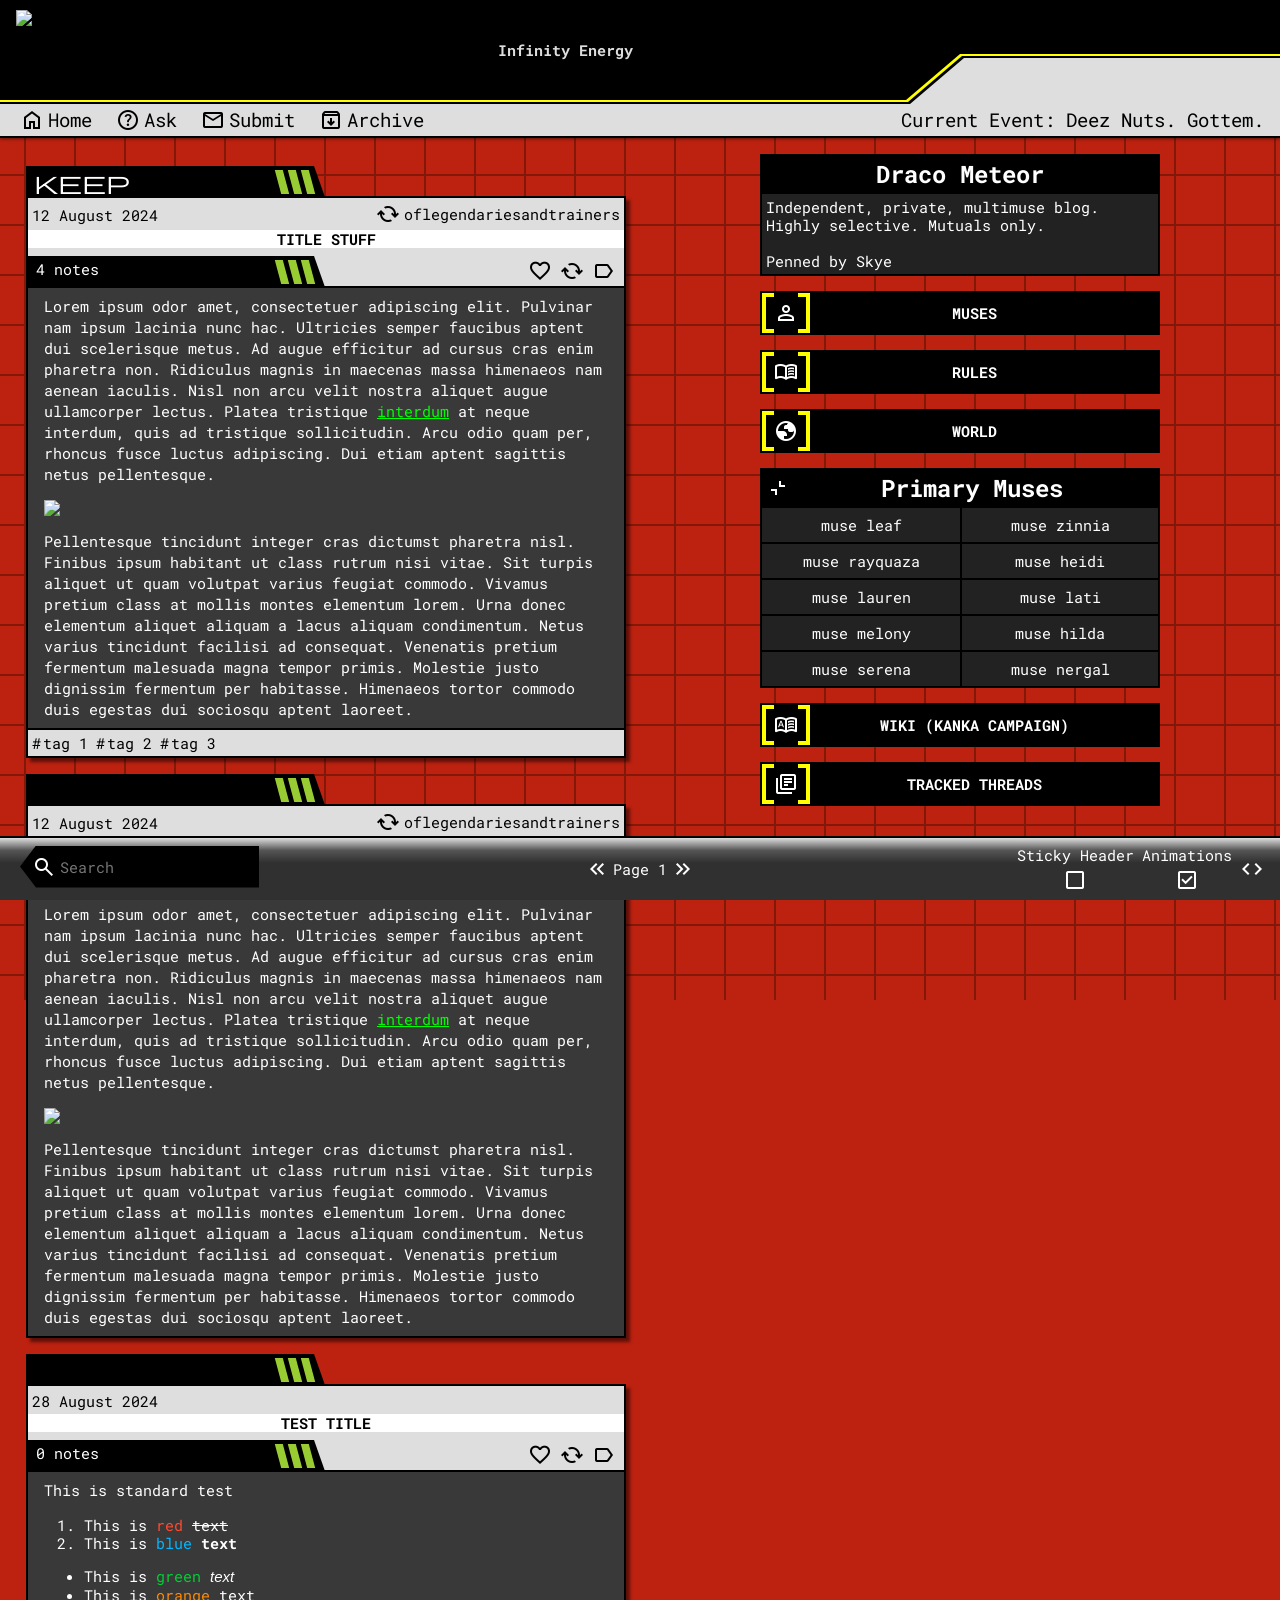
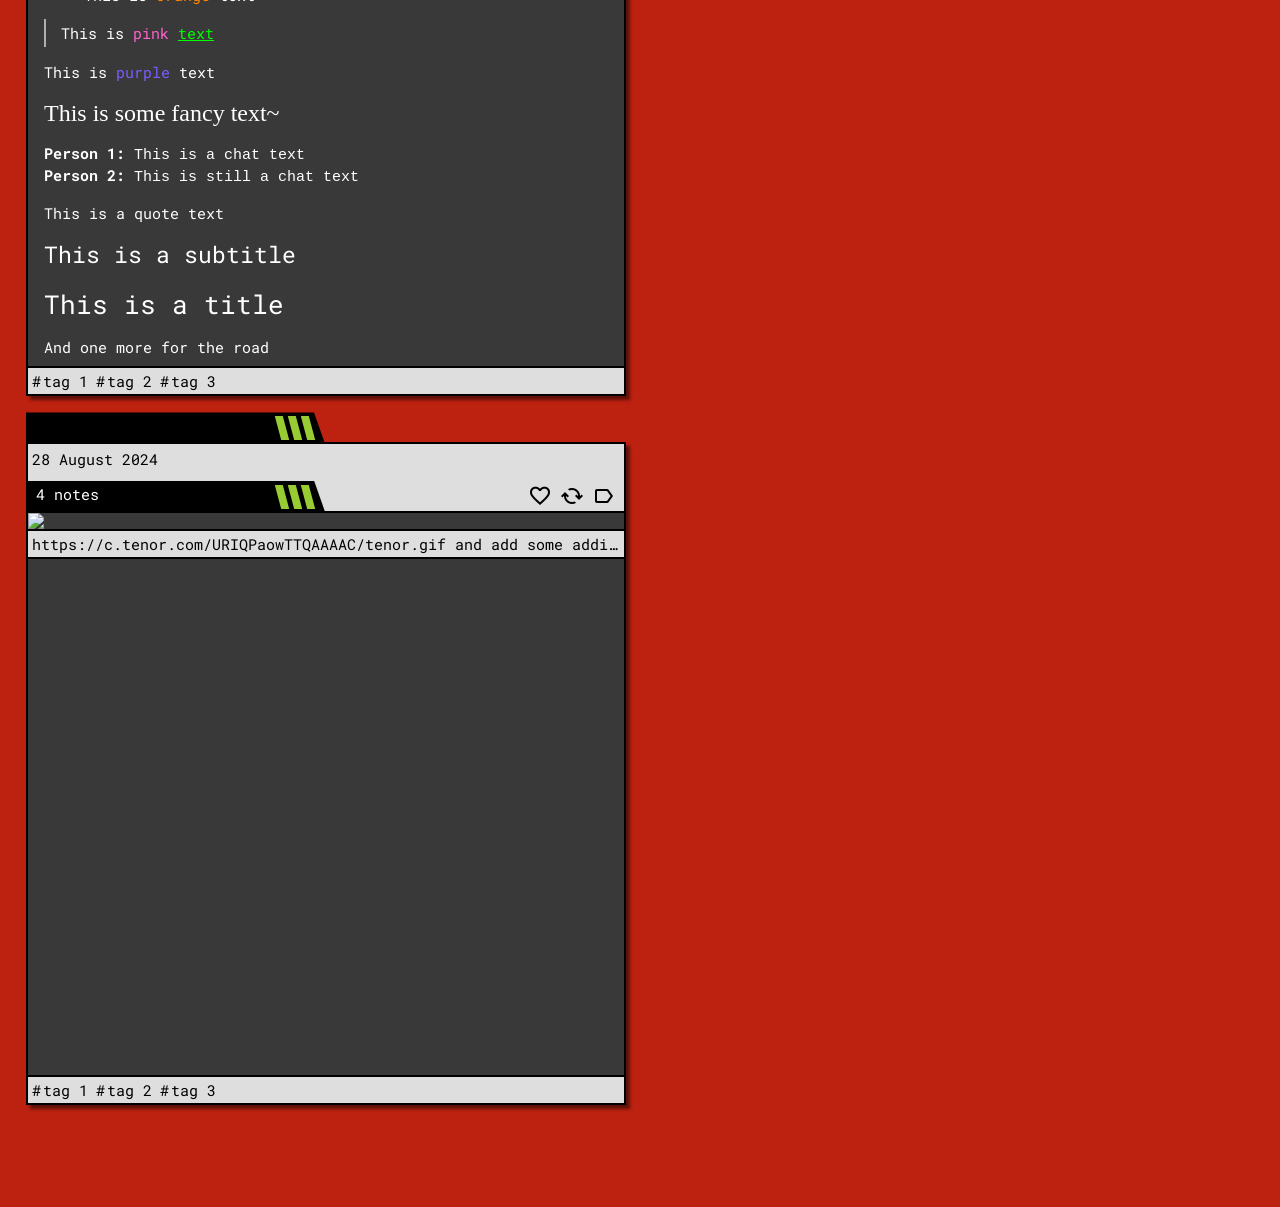
==== commit 6d6f7e02: "Add featured photo clickthrough" ====
--- a/docs/index.html
+++ b/docs/index.html
@@ -303,6 +303,71 @@
                         </footer>
                     </div>
                 </article>
+                <article class="post-container post-image">
+                    <div class="pin-check">
+                        <span class="material-symbols-outlined"></span>
+                        <div class="not-hamburger">
+                            <div></div>
+                            <div></div>
+                            <div></div>
+                        </div>
+                    </div>
+                    <div class="post">
+                        <header class="post-heading">
+                            <div class="post-info">
+                                <div class="post-metadata">
+                                    <div><a href=#>28 August 2024</a></div>
+                                </div>
+                                <div class="additional-info">
+                                    <div class="notes-check">
+                                        <div class="notes-count">4 notes</div>
+                                        <div class="not-hamburger">
+                                            <div></div>
+                                            <div></div>
+                                            <div></div>
+                                        </div>
+                                    </div>
+                                    <div class="actions">
+                                        <span class="material-symbols-outlined">favorite</span>
+                                        <span class="material-symbols-outlined">cached</span>
+                                        <button title="Show tags" onclick="togglePostTags(event)" class="material-symbols-outlined tag-toggle">label</button>
+                                    </div>
+                                </div>
+                            </div>
+                        </header>
+                        <div class="media">
+                            <div class="npf_row">
+                                <div class="npf_col">
+                                    <figure>
+                                        <a href="#">
+                                            <img src="https://64.media.tumblr.com/fcf9953a10adc24bb46cd461b1560d7c/40c2d835210f2573-5d/s500x750/fbd598f99fd9ed4c252bebcc59934531708f6df8.gifv" />
+                                        </a>
+                                    </figure>
+                                    <div class="click-through">
+                                        <a
+                                            href="https://c.tenor.com/URIQPaowTTQAAAAC/tenor.gif"
+                                            target="_blank"
+                                            rel="noreferrer noopener"
+                                        >https://c.tenor.com/URIQPaowTTQAAAAC/tenor.gif and add some additional text to make sure that the text is too long</a>
+                                    </div>
+                                </div>
+                            </div>
+
+                        </div>
+                        <div class="post-body">
+                            <figure>
+                                <iframe src="https://w.soundcloud.com/player/?url=https%3A%2F%2Fsoundcloud.com%2Fdawn-records%2F03-necromantic%3Fsi%3Dc771fa5720f143efa9861582e3013393%26utm_source%3Dclipboard%26utm_medium%3Dtext%26utm_campaign%3Dsocial_sharing&amp;visual=true&amp;liking=false&amp;sharing=false&amp;auto_play=false&amp;show_comments=false&amp;continuous_play=false&amp;origin=tumblr" frameborder="0" class="soundcloud_audio_player" width="100%" height="500"></iframe>
+                            </figure>
+                        </div>
+                        <footer>
+                            <ul class="tag-list">
+                                <li class="tag"><a href="#">tag 1</a></li>
+                                <li class="tag"><a href="#">tag 2</a></li>
+                                <li class="tag"><a href="#">tag 3</a></li>
+                            </ul>
+                        </footer>
+                    </div>
+                </article>
             </div>
         </div>
     </main>
--- a/docs/style.css
+++ b/docs/style.css
@@ -85,7 +85,6 @@
 }
 
 #heading {
-    width: 100vw;
     border-bottom: var(--border);
 }
 
@@ -323,10 +322,33 @@
     width: 100%;
 }
 
+.post .media .click-through {
+    border-top: var(--border);
+}
+
+.post .click-through a {
+	color: var(--post-header-color);
+	text-decoration: none;
+	display: block;
+	text-align: center;
+	padding: 4px;
+	background-color: var(--post-header-background-color);
+    overflow: hidden;
+    white-space: nowrap;
+    text-overflow: ellipsis;
+    transition-duration: 0.5s;
+}
+
+.post .click-through a:hover {
+    transition: 0.5s;
+    background-color: var(--post-background-color);
+    color: var(--post-link-color);
+}
+
 .post-body {
     background-color: var(--post-background-color);
     color: var(--post-color);
-    padding: 4px 8px;
+    padding: 8px 16px;
 }
 
 .post-body > * {
@@ -841,7 +863,6 @@
     #footer {
         position: sticky;
         bottom: 0;
-        width: 100vw;
         z-index: 500;
         background-image: linear-gradient(var(--footer-gradient-start), var(--footer-gradient-middle), var(--footer-gradient-end) 40%);
         flex-direction: row;
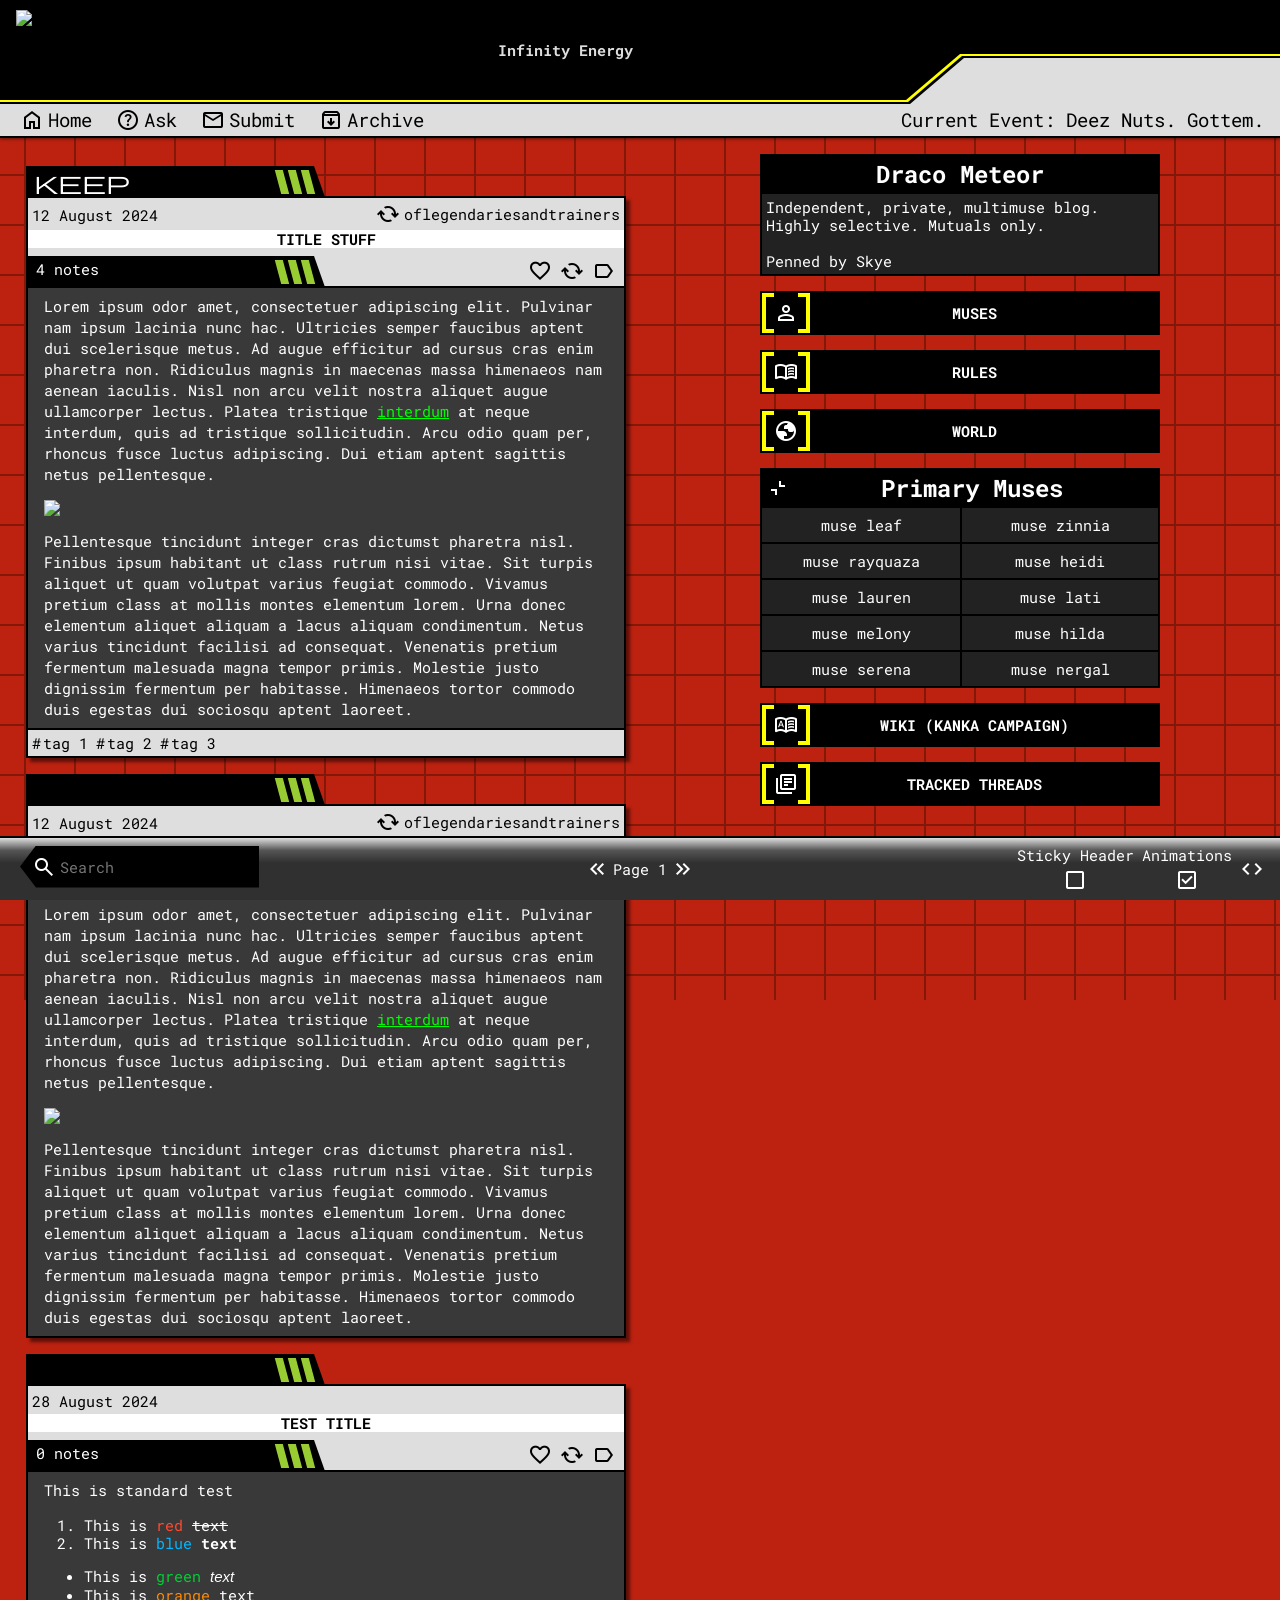
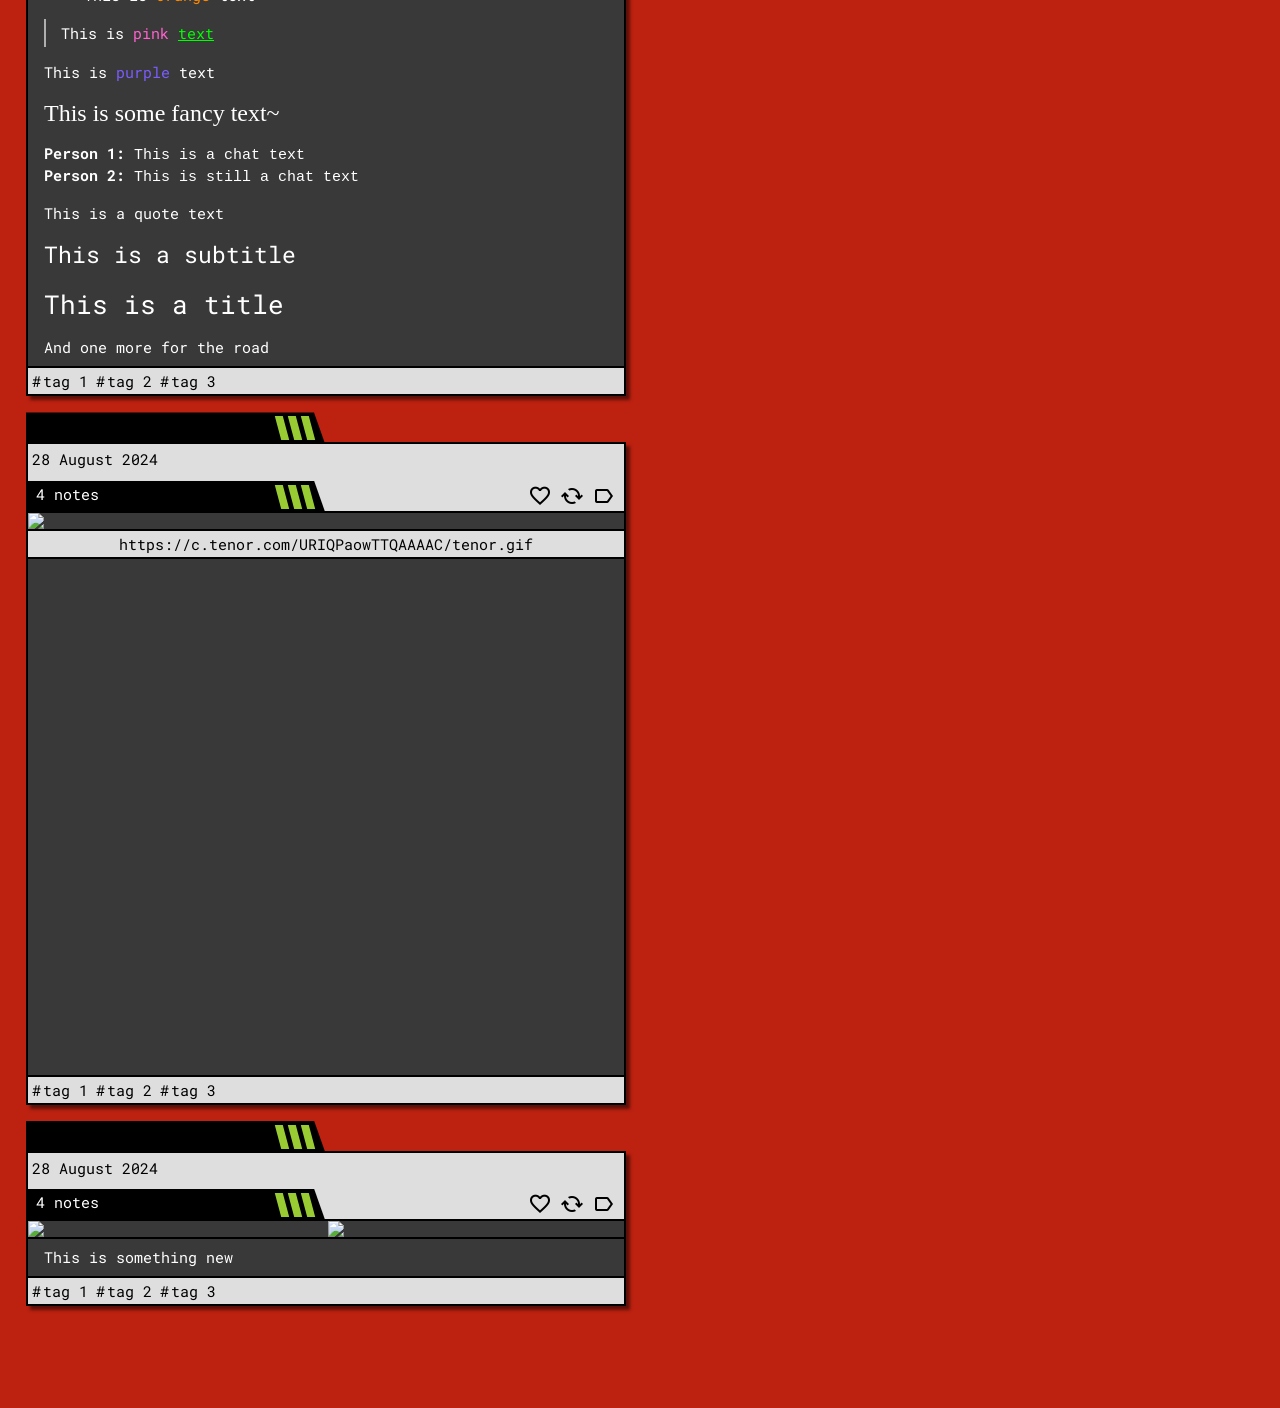
==== commit aa5f734a: "Create basic photoset" ====
--- a/docs/index.html
+++ b/docs/index.html
@@ -348,16 +348,77 @@
                                             href="https://c.tenor.com/URIQPaowTTQAAAAC/tenor.gif"
                                             target="_blank"
                                             rel="noreferrer noopener"
-                                        >https://c.tenor.com/URIQPaowTTQAAAAC/tenor.gif and add some additional text to make sure that the text is too long</a>
+                                        >https://c.tenor.com/URIQPaowTTQAAAAC/tenor.gif</a>
                                     </div>
                                 </div>
                             </div>
-
                         </div>
                         <div class="post-body">
                             <figure>
                                 <iframe src="https://w.soundcloud.com/player/?url=https%3A%2F%2Fsoundcloud.com%2Fdawn-records%2F03-necromantic%3Fsi%3Dc771fa5720f143efa9861582e3013393%26utm_source%3Dclipboard%26utm_medium%3Dtext%26utm_campaign%3Dsocial_sharing&amp;visual=true&amp;liking=false&amp;sharing=false&amp;auto_play=false&amp;show_comments=false&amp;continuous_play=false&amp;origin=tumblr" frameborder="0" class="soundcloud_audio_player" width="100%" height="500"></iframe>
                             </figure>
+                        </div>
+                        <footer>
+                            <ul class="tag-list">
+                                <li class="tag"><a href="#">tag 1</a></li>
+                                <li class="tag"><a href="#">tag 2</a></li>
+                                <li class="tag"><a href="#">tag 3</a></li>
+                            </ul>
+                        </footer>
+                    </div>
+                </article>
+                <article class="post-container post-photoset">
+                    <div class="pin-check">
+                        <span class="material-symbols-outlined"></span>
+                        <div class="not-hamburger">
+                            <div></div>
+                            <div></div>
+                            <div></div>
+                        </div>
+                    </div>
+                    <div class="post">
+                        <header class="post-heading">
+                            <div class="post-info">
+                                <div class="post-metadata">
+                                    <div><a href=#>28 August 2024</a></div>
+                                </div>
+                                <div class="additional-info">
+                                    <div class="notes-check">
+                                        <div class="notes-count">4 notes</div>
+                                        <div class="not-hamburger">
+                                            <div></div>
+                                            <div></div>
+                                            <div></div>
+                                        </div>
+                                    </div>
+                                    <div class="actions">
+                                        <span class="material-symbols-outlined">favorite</span>
+                                        <span class="material-symbols-outlined">cached</span>
+                                        <button title="Show tags" onclick="togglePostTags(event)" class="material-symbols-outlined tag-toggle">label</button>
+                                    </div>
+                                </div>
+                            </div>
+                        </header>
+                        <div class="media">
+                            <div class="npf_row">
+                                <div class="npf_col">
+                                    <figure class="tmblr-full">
+                                        <a class="post_media_photo_anchor">
+                                            <img src="https://64.media.tumblr.com/aae46d6a95c737fb14c33b88a652e4ab/4218368aa23ec37c-f2/s640x960/91087ec710585b12d6250f8fa58f3f7d7bdfcba4.gifv">
+                                        </a>
+                                    </figure>
+                                </div>
+                                <div class="npf_col">
+                                    <figure class="tmblr-full">
+                                        <a class="post_media_phtoto_anchor">
+                                            <img src="https://64.media.tumblr.com/6e25c3253e7621f86730f411caa2c0ee/4218368aa23ec37c-14/s540x810/78ce96d90e8a2d4b5c391b69be206f7bc6daa0e2.gifv">
+                                        </a>
+                                    </figure>
+                                </div>
+                            </div>
+                        </div>
+                        <div class="post-body">
+                            <p>This is something new</p>
                         </div>
                         <footer>
                             <ul class="tag-list">
--- a/docs/style.css
+++ b/docs/style.css
@@ -326,6 +326,20 @@
     border-top: var(--border);
 }
 
+div.npf_row {
+    display: flex;
+    gap: 4px;
+    align-items: stretch;
+    overflow: hidden;
+    width: 100%;
+}
+
+div.npf_row .npf_col {
+    flex: 1;
+    display: flex;
+    flex-direction: column;
+}
+
 .post .click-through a {
 	color: var(--post-header-color);
 	text-decoration: none;
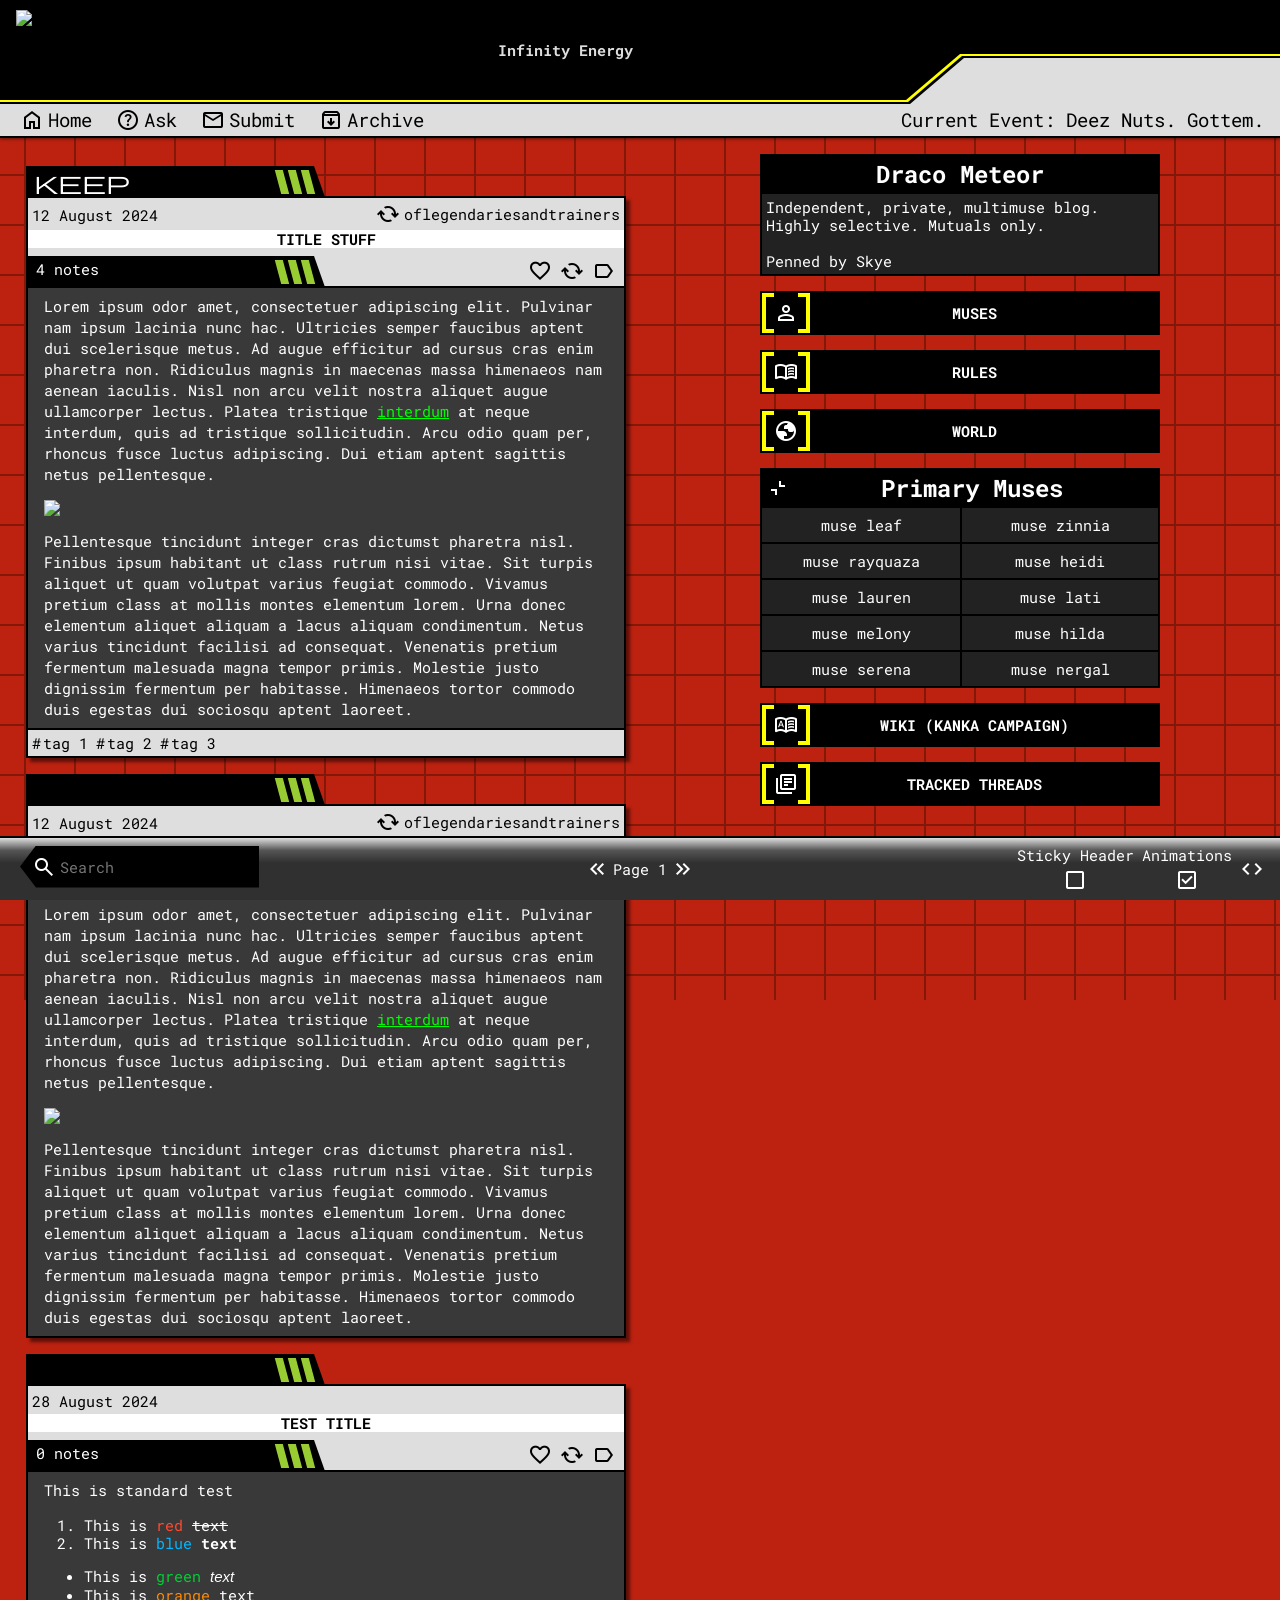
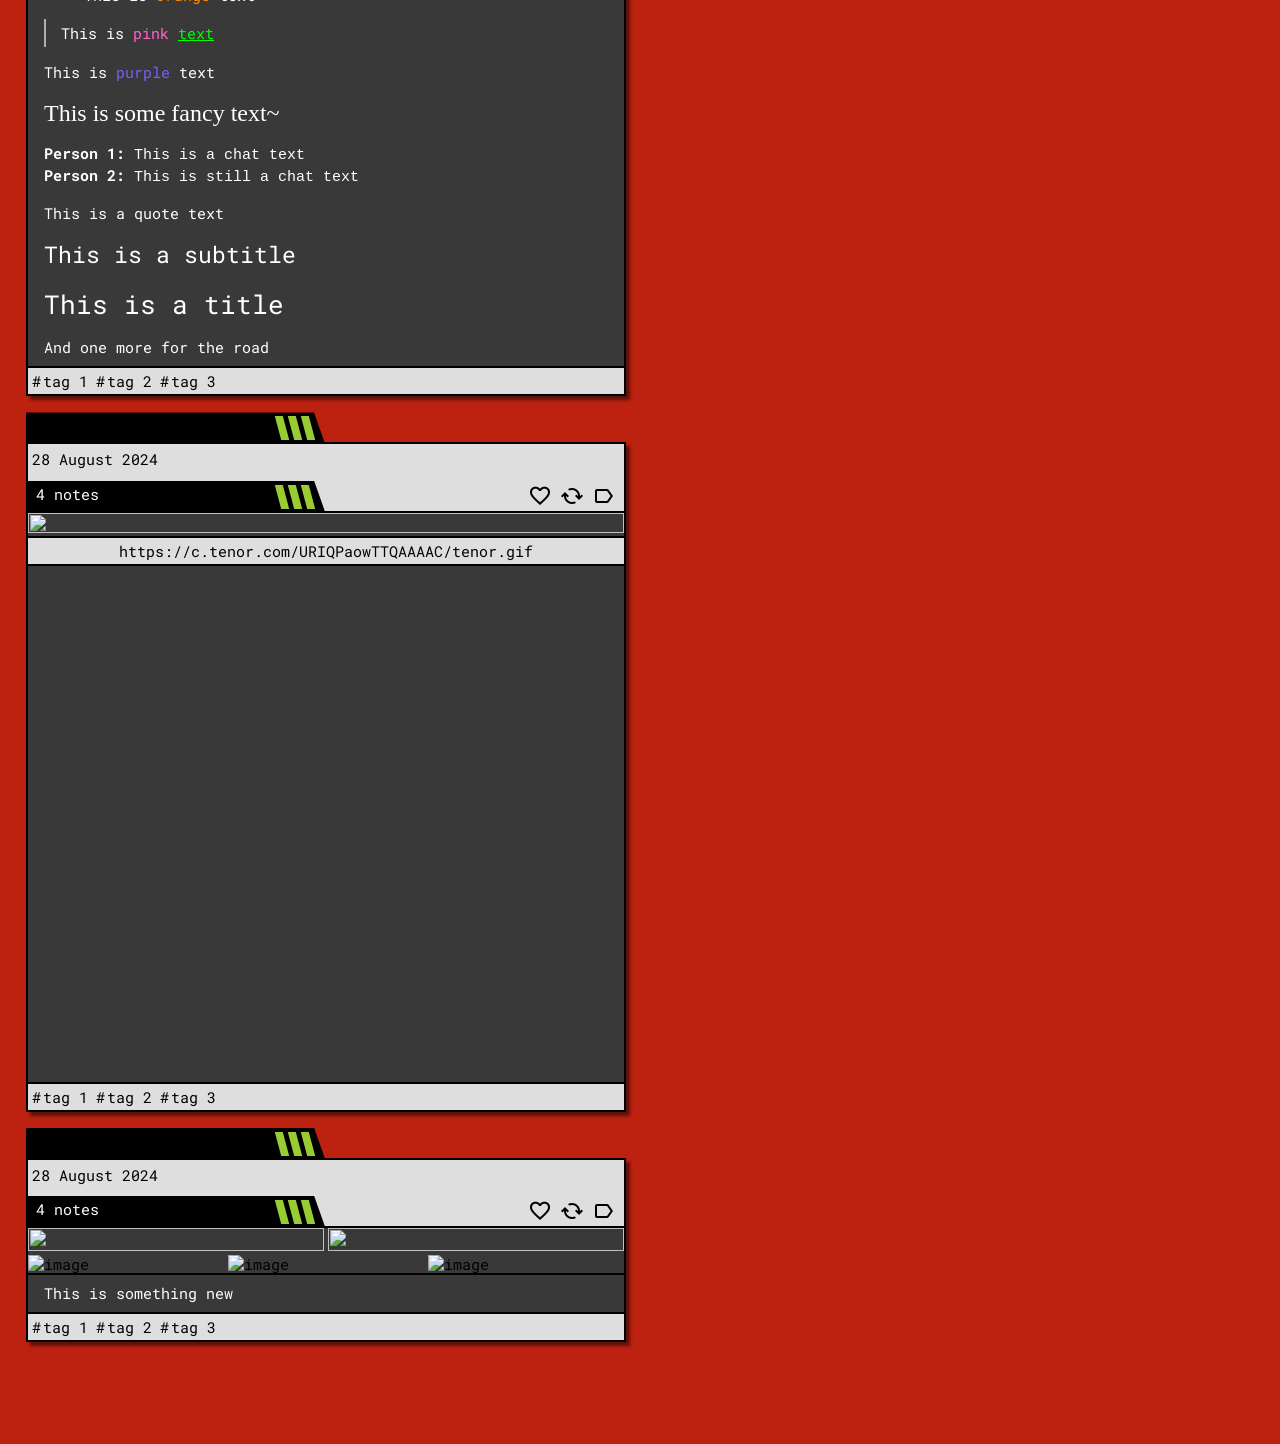
==== commit 57c45f99: "Create second row of photoset" ====
--- a/docs/index.html
+++ b/docs/index.html
@@ -410,8 +410,64 @@
                                 </div>
                                 <div class="npf_col">
                                     <figure class="tmblr-full">
-                                        <a class="post_media_phtoto_anchor">
+                                        <a class="post_media_photo_anchor">
                                             <img src="https://64.media.tumblr.com/6e25c3253e7621f86730f411caa2c0ee/4218368aa23ec37c-14/s540x810/78ce96d90e8a2d4b5c391b69be206f7bc6daa0e2.gifv">
+                                        </a>
+                                    </figure>
+                                </div>
+                            </div>
+                            <div class="npf_row">
+                                <div class="npf_col">
+                                    <figure class="tmblr-full">
+                                        <a
+                                            class="post_media_photo_anchor"
+                                            data-big-photo="https://64.media.tumblr.com/539315f1e859ddd1ab574b85e1f327e0/4218368aa23ec37c-e5/s1280x1920/a94a33ce3086d18526054f3813e732f2d0274b9f.gifv"
+                                            data-big-photo-height="386"
+                                            data-big-photo-width="250"
+                                        >
+                                            <img
+                                                class="post_media_photo image"
+                                                src="https://64.media.tumblr.com/539315f1e859ddd1ab574b85e1f327e0/4218368aa23ec37c-e5/s250x400/e73654d7dfcd337f62ea1862586fa824e148c55e.gifv"
+                                                srcset="https://64.media.tumblr.com/539315f1e859ddd1ab574b85e1f327e0/4218368aa23ec37c-e5/s75x75_c1/4cc47d8425434fad784085f320ae6c2cc4ac4b09.gifv 75w, https://64.media.tumblr.com/539315f1e859ddd1ab574b85e1f327e0/4218368aa23ec37c-e5/s100x200/8fe4bb72abd3b644673bff843dc90870112ae1aa.gifv 100w, https://64.media.tumblr.com/539315f1e859ddd1ab574b85e1f327e0/4218368aa23ec37c-e5/s250x400/e73654d7dfcd337f62ea1862586fa824e148c55e.gifv 250w"
+                                                sizes="(max-width: 250px) 100vw, 250px"
+                                                alt="image"
+                                            >
+                                        </a>
+                                    </figure>
+                                </div>
+                                <div class="npf_col">
+                                    <figure class="tmblr-full">
+                                        <a
+                                            class="post_media_photo_anchor"
+                                            data-big-photo="https://64.media.tumblr.com/0c259626ac0e45e9a2d0f5e5868b7cab/4218368aa23ec37c-6a/s1280x1920/b9e6e3b89474a1148ede0bf078e138aeba7cc4c9.gifv"
+                                            data-big-photo-height="592"
+                                            data-big-photo-width="428"
+                                        >
+                                            <img
+                                                class="post_media_photo image"
+                                                src="https://64.media.tumblr.com/0c259626ac0e45e9a2d0f5e5868b7cab/4218368aa23ec37c-6a/s500x750/b47415aa1d05e7584a949dca9219f8e53a175cf4.gifv"
+                                                srcset="https://64.media.tumblr.com/0c259626ac0e45e9a2d0f5e5868b7cab/4218368aa23ec37c-6a/s75x75_c1/8145951a5b0ee486fc8366171f0b09e18660292b.gifv 75w, https://64.media.tumblr.com/0c259626ac0e45e9a2d0f5e5868b7cab/4218368aa23ec37c-6a/s100x200/2ee19d9d7633d83932df0f2636ee6f436af66983.gifv 100w, https://64.media.tumblr.com/0c259626ac0e45e9a2d0f5e5868b7cab/4218368aa23ec37c-6a/s250x400/adb09957f2302deebea1189f442e1bf2add9ac62.gifv 250w, https://64.media.tumblr.com/0c259626ac0e45e9a2d0f5e5868b7cab/4218368aa23ec37c-6a/s400x600/bcadafd55a54c38f8d3cbad4173168bae3a5c2e4.gifv 400w, https://64.media.tumblr.com/0c259626ac0e45e9a2d0f5e5868b7cab/4218368aa23ec37c-6a/s500x750/b47415aa1d05e7584a949dca9219f8e53a175cf4.gifv 428w"
+                                                sizes="(max-width: 428px) 100vw, 428px"
+                                                alt="image"
+                                            >
+                                        </a>
+                                    </figure>
+                                </div>
+                                <div class="npf_col">
+                                    <figure class="tmblr-full">
+                                        <a
+                                            class="post_media_photo_anchor"
+                                            data-big-photo="https://64.media.tumblr.com/083c654f687ea49878257b9fe5ea0d22/4218368aa23ec37c-62/s1280x1920/4c03f3a9d0ea0d20f9f2c4f8963a762db090ddd5.gifv"
+                                            data-big-photo-height="438"
+                                            data-big-photo-width="250"
+                                        >
+                                            <img
+                                                class="post_media_photo image"
+                                                src="https://64.media.tumblr.com/083c654f687ea49878257b9fe5ea0d22/4218368aa23ec37c-62/s400x600/85c38ba8a2f151e216f0e77a92dc15d3897cdf10.gifv"
+                                                srcset="https://64.media.tumblr.com/083c654f687ea49878257b9fe5ea0d22/4218368aa23ec37c-62/s75x75_c1/8fa5f8b79923f9a07fc2a1d40db9531ff6f4ba31.gifv 75w, https://64.media.tumblr.com/083c654f687ea49878257b9fe5ea0d22/4218368aa23ec37c-62/s100x200/59f86bc1753f726e9388bce99912fcd30cd045ca.gifv 100w, https://64.media.tumblr.com/083c654f687ea49878257b9fe5ea0d22/4218368aa23ec37c-62/s250x400/2a84b73df59382c7d9295adea268df3ebed4f4cc.gifv 228w, https://64.media.tumblr.com/083c654f687ea49878257b9fe5ea0d22/4218368aa23ec37c-62/s400x600/85c38ba8a2f151e216f0e77a92dc15d3897cdf10.gifv 250w"
+                                                sizes="(max-width: 250px) 100vw, 250px"
+                                                alt="image"
+                                            >
                                         </a>
                                     </figure>
                                 </div>
--- a/docs/style.css
+++ b/docs/style.css
@@ -332,12 +332,38 @@
     align-items: stretch;
     overflow: hidden;
     width: 100%;
+    margin-block-end: 4px;
+}
+
+div.npf_row:last-of-type {
+    margin-block-end: 0;
 }
 
 div.npf_row .npf_col {
     flex: 1;
     display: flex;
     flex-direction: column;
+}
+
+div.npf_row div.npf_col .tmblr-full {
+	flex: 1;
+	position: relative;
+	margin: 0;
+	text-align: left;
+	display: flex;
+	flex-direction: column;
+}
+
+a.post_media_photo_anchor {
+	text-decoration: none;
+	cursor: pointer;
+	flex: 1;
+}
+
+div.npf_row .npf_col figure a img {
+	width: 100%;
+	height: 100%;
+	object-fit: cover;
 }
 
 .post .click-through a {
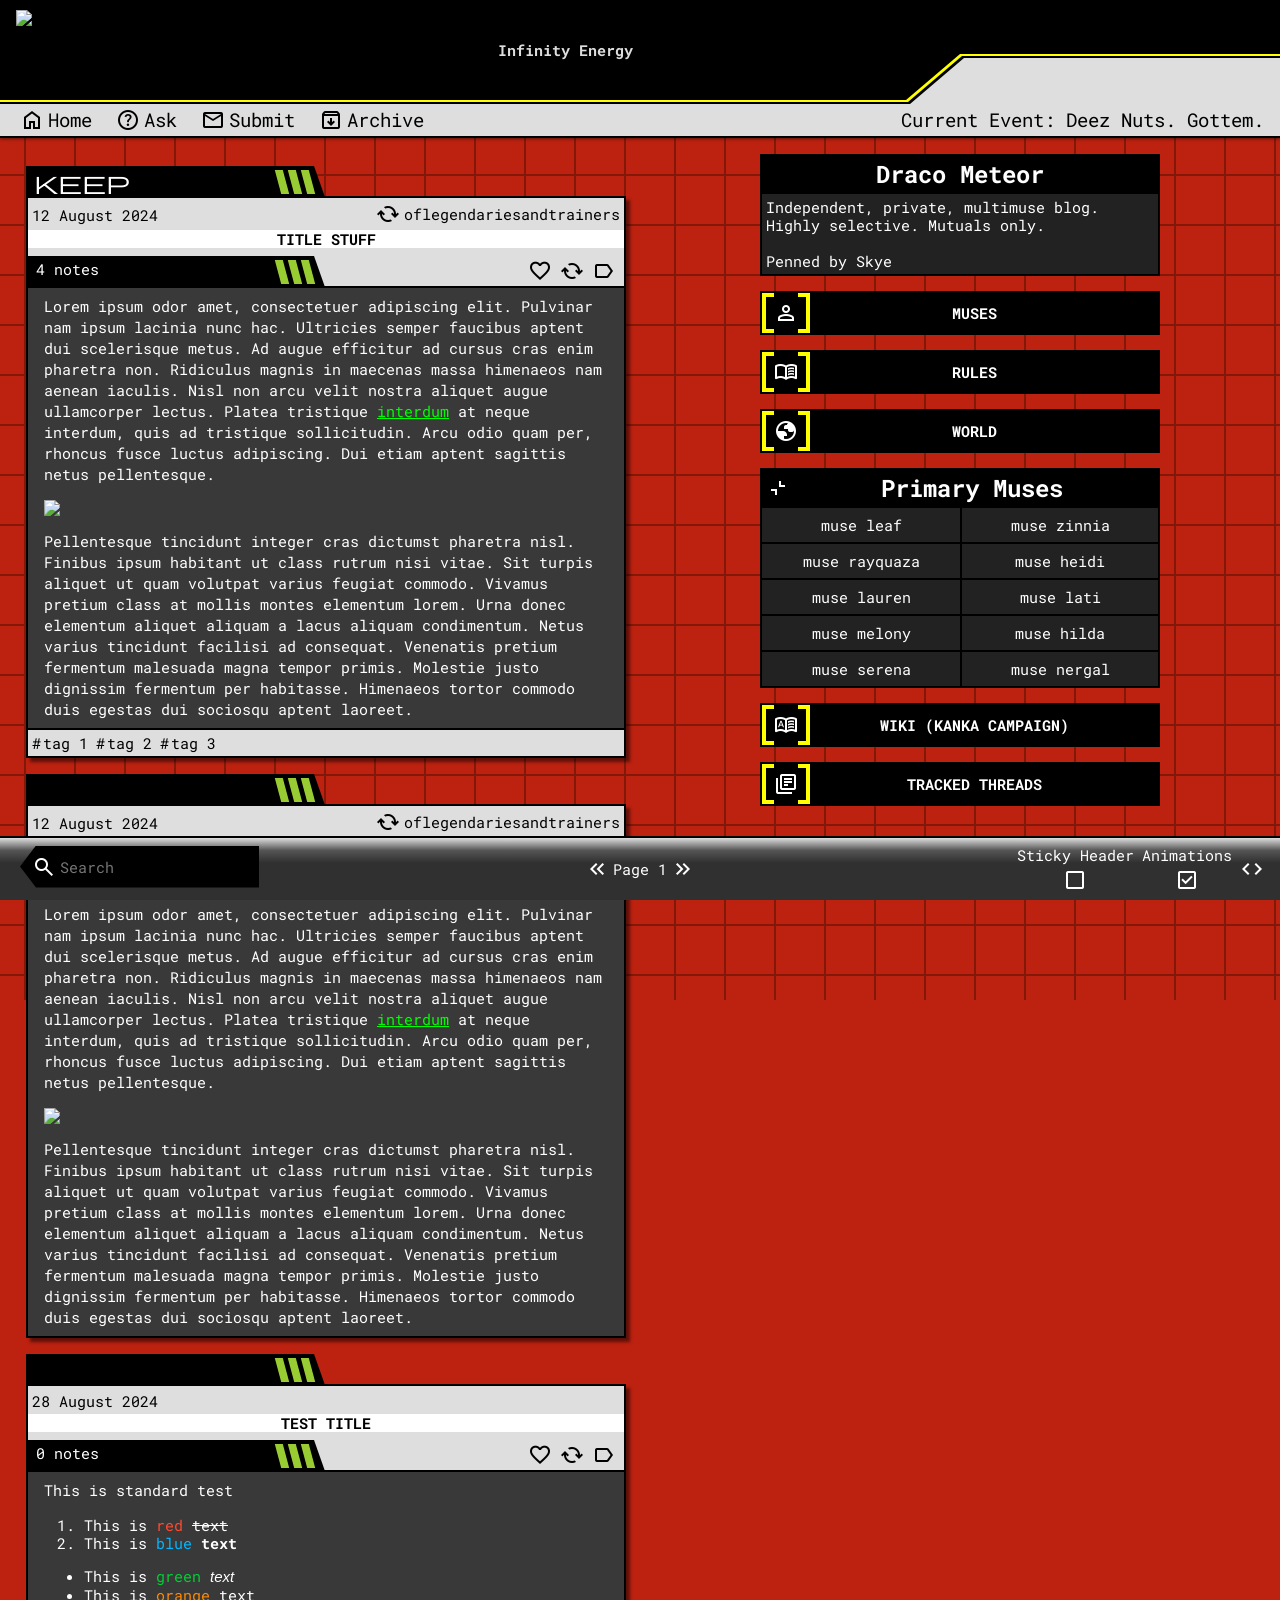
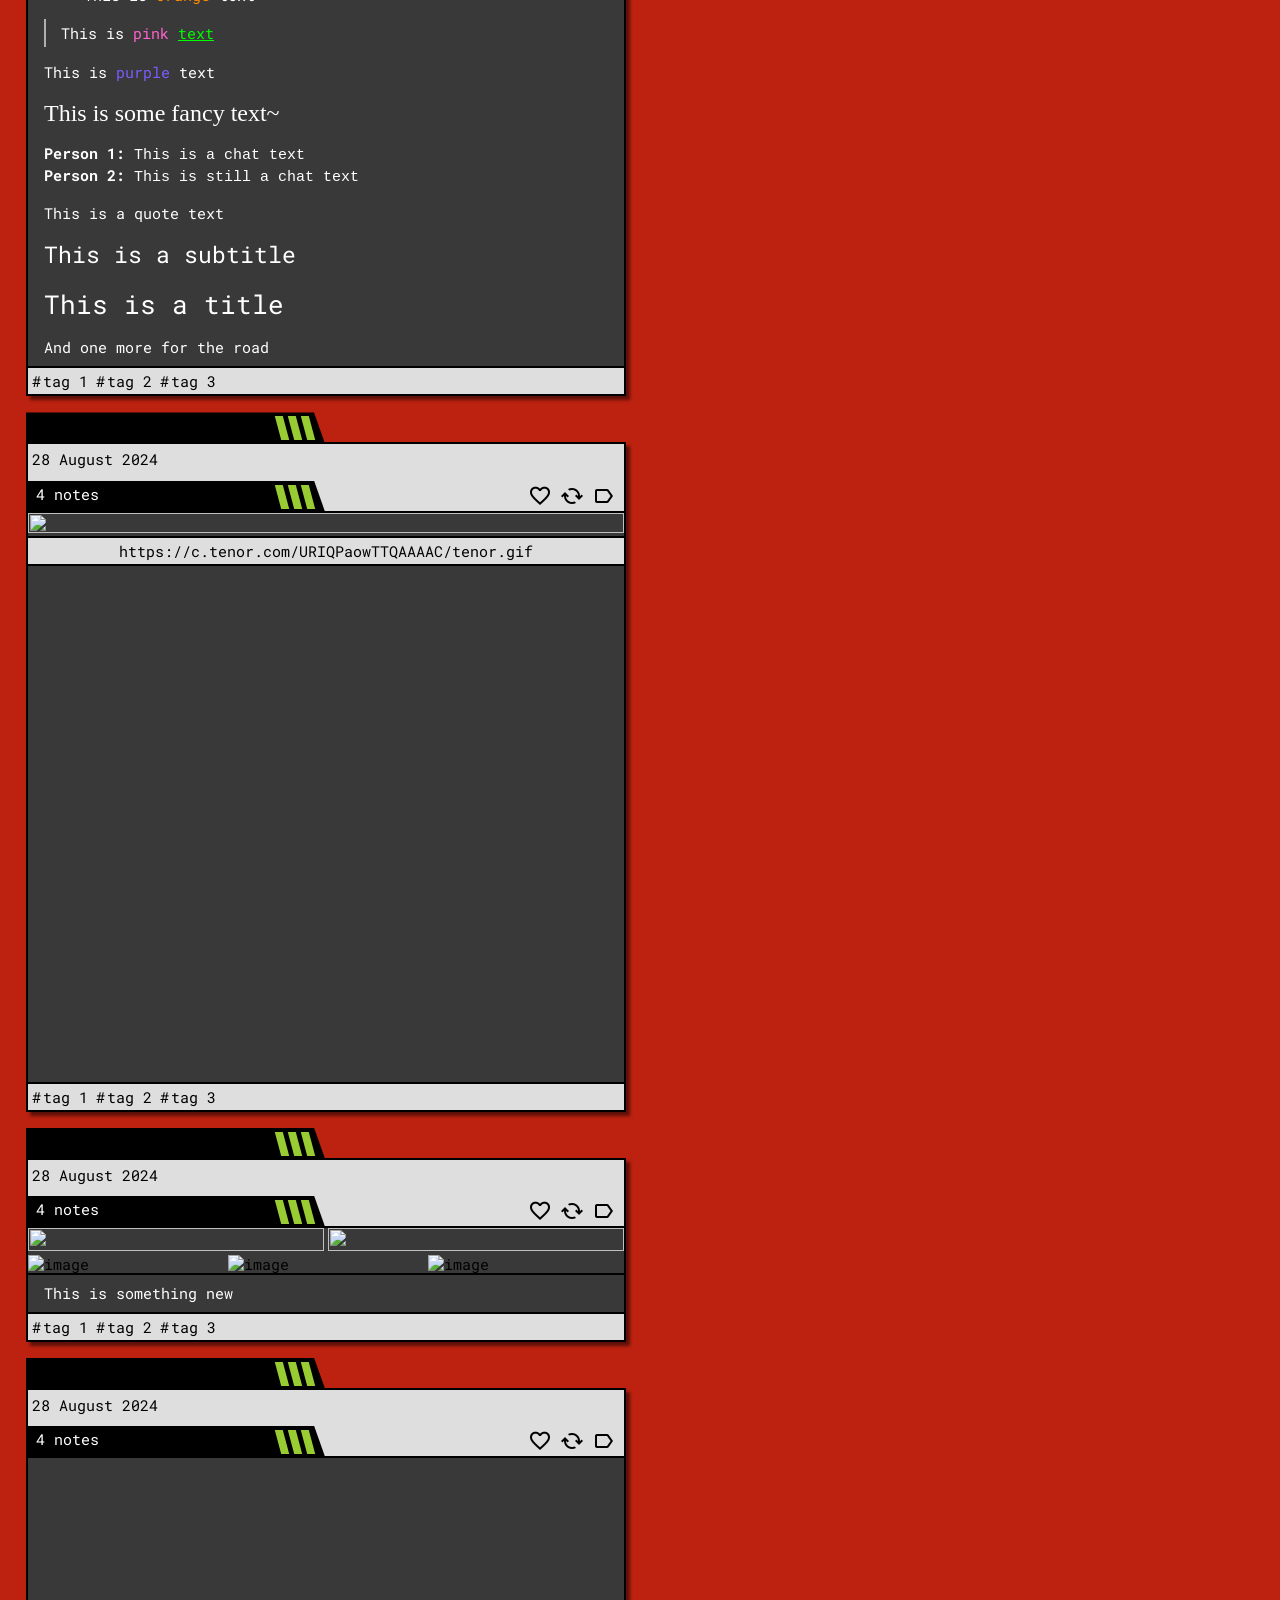
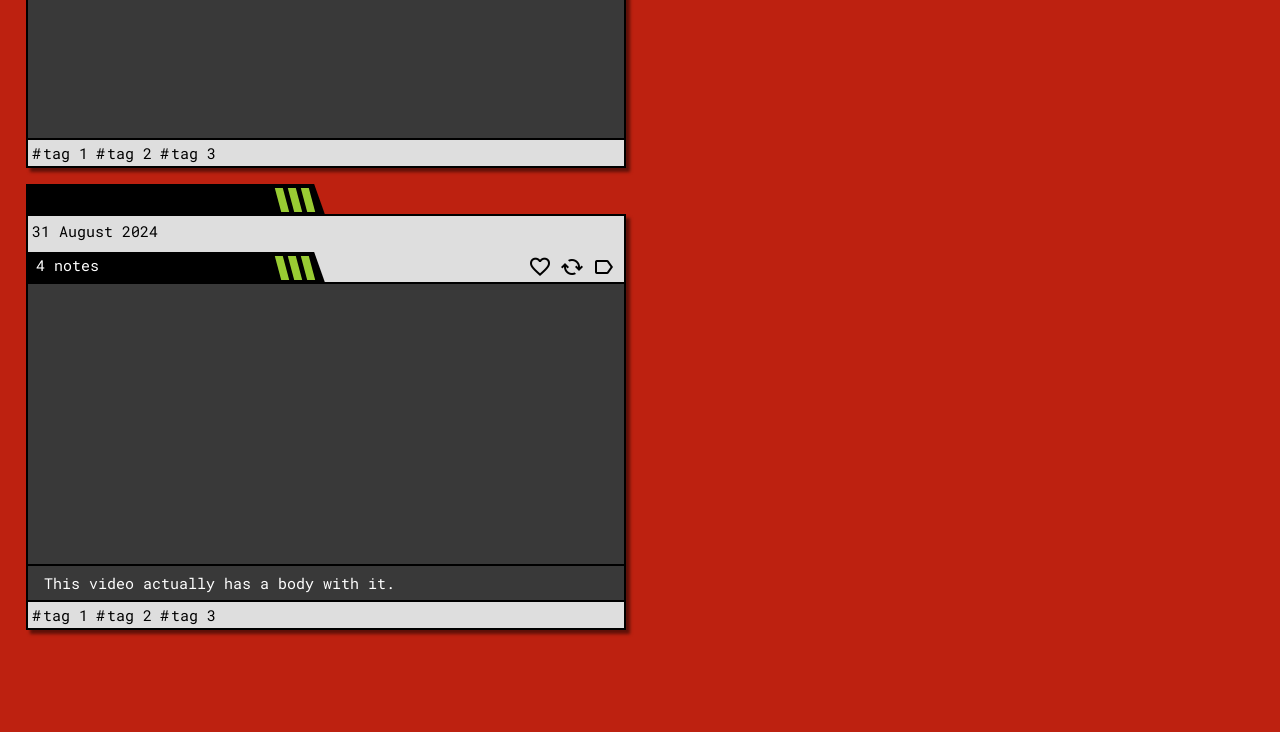
==== commit 579df351: "Add video post type" ====
--- a/docs/index.html
+++ b/docs/index.html
@@ -475,6 +475,125 @@
                         </div>
                         <div class="post-body">
                             <p>This is something new</p>
+                        </div>
+                        <footer>
+                            <ul class="tag-list">
+                                <li class="tag"><a href="#">tag 1</a></li>
+                                <li class="tag"><a href="#">tag 2</a></li>
+                                <li class="tag"><a href="#">tag 3</a></li>
+                            </ul>
+                        </footer>
+                    </div>
+                </article>
+                <article class="post-container post-video">
+                    <div class="pin-check">
+                        <span class="material-symbols-outlined"></span>
+                        <div class="not-hamburger">
+                            <div></div>
+                            <div></div>
+                            <div></div>
+                        </div>
+                    </div>
+                    <div class="post">
+                        <header class="post-heading">
+                            <div class="post-info">
+                                <div class="post-metadata">
+                                    <div><a href=#>28 August 2024</a></div>
+                                </div>
+                                <div class="additional-info">
+                                    <div class="notes-check">
+                                        <div class="notes-count">4 notes</div>
+                                        <div class="not-hamburger">
+                                            <div></div>
+                                            <div></div>
+                                            <div></div>
+                                        </div>
+                                    </div>
+                                    <div class="actions">
+                                        <span class="material-symbols-outlined">favorite</span>
+                                        <span class="material-symbols-outlined">cached</span>
+                                        <button title="Show tags" onclick="togglePostTags(event)" class="material-symbols-outlined tag-toggle">label</button>
+                                    </div>
+                                </div>
+                            </div>
+                        </header>
+                        <div class="media">
+                            <figure class="tmblr-embed tmblr-full featured-video">
+                                <iframe
+                                    id="embed-66d3a01041291874140811"
+                                    class="embed_iframe"
+                                    src="https://safe.txmblr.com/svc/embed/inline/https%3A%2F%2Fwww.youtube.com%2Fwatch%3Fv%3DZm962qbVjwI#embed-66d3a01041291874140811-partied"
+                                    width="500"
+                                    height="280"
+                                    scrolling="no"
+                                    frameborder="0"
+                                    allowfullscreen="allowfullscreen"
+                                    mozallowfullscreen=""
+                                    webkitallowfullscreen=""
+                                ></iframe>
+                            </figure>
+                        </div>
+                        <div class="post-body">
+                        </div>
+                        <footer>
+                            <ul class="tag-list">
+                                <li class="tag"><a href="#">tag 1</a></li>
+                                <li class="tag"><a href="#">tag 2</a></li>
+                                <li class="tag"><a href="#">tag 3</a></li>
+                            </ul>
+                        </footer>
+                    </div>
+                </article>
+                <article class="post-container post-video">
+                    <div class="pin-check">
+                        <span class="material-symbols-outlined"></span>
+                        <div class="not-hamburger">
+                            <div></div>
+                            <div></div>
+                            <div></div>
+                        </div>
+                    </div>
+                    <div class="post">
+                        <header class="post-heading">
+                            <div class="post-info">
+                                <div class="post-metadata">
+                                    <div><a href=#>31 August 2024</a></div>
+                                </div>
+                                <div class="additional-info">
+                                    <div class="notes-check">
+                                        <div class="notes-count">4 notes</div>
+                                        <div class="not-hamburger">
+                                            <div></div>
+                                            <div></div>
+                                            <div></div>
+                                        </div>
+                                    </div>
+                                    <div class="actions">
+                                        <span class="material-symbols-outlined">favorite</span>
+                                        <span class="material-symbols-outlined">cached</span>
+                                        <button title="Show tags" onclick="togglePostTags(event)" class="material-symbols-outlined tag-toggle">label</button>
+                                    </div>
+                                </div>
+                            </div>
+                        </header>
+                        <div class="media">
+                            <figure class="tmblr-embed tmblr-full featured-video">
+                                <iframe
+                                    id="embed-66d3a01041291874140811"
+                                    class="embed_iframe"
+                                    src="https://safe.txmblr.com/svc/embed/inline/https%3A%2F%2Fwww.youtube.com%2Fwatch%3Fv%3DZm962qbVjwI#embed-66d3a01041291874140811-partied"
+                                    width="500"
+                                    height="280"
+                                    scrolling="no"
+                                    frameborder="0"
+                                    allowfullscreen="allowfullscreen"
+                                    mozallowfullscreen=""
+                                    webkitallowfullscreen=""
+                                ></iframe>
+                            </figure>
+                        </div>
+                        <div class="post-body">
+                            This video actually has a body with it.
                         </div>
                         <footer>
                             <ul class="tag-list">
@@ -736,6 +855,15 @@
     </script>
 
     <script>
+        // get rid of stray .post-body tags
+        (function() {
+            const bodies = document.querySelectorAll('.post-body');
+            const bodyList = Array.from(bodies).filter(postBody => postBody.innerHTML.trim() === '');
+            bodyList.forEach(postBody => postBody.remove());
+        })();
+    </script>
+
+    <script>
         $.fn.extend({
             toggleText: function(a, b) {
                 return this.text(this.text() == b ? a : b);
--- a/docs/style.css
+++ b/docs/style.css
@@ -314,11 +314,14 @@
 
 .post .media {
     width: 100%;
-    border-bottom: var(--border);
 }
 
 .post .media figure img {
     object-fit: contain;
+    width: 100%;
+}
+
+.post .media .tmblr-embed .embed_iframe {
     width: 100%;
 }
 
@@ -389,6 +392,10 @@
     background-color: var(--post-background-color);
     color: var(--post-color);
     padding: 8px 16px;
+}
+
+.media ~ .post-body {
+    border-top: var(--border);
 }
 
 .post-body > * {
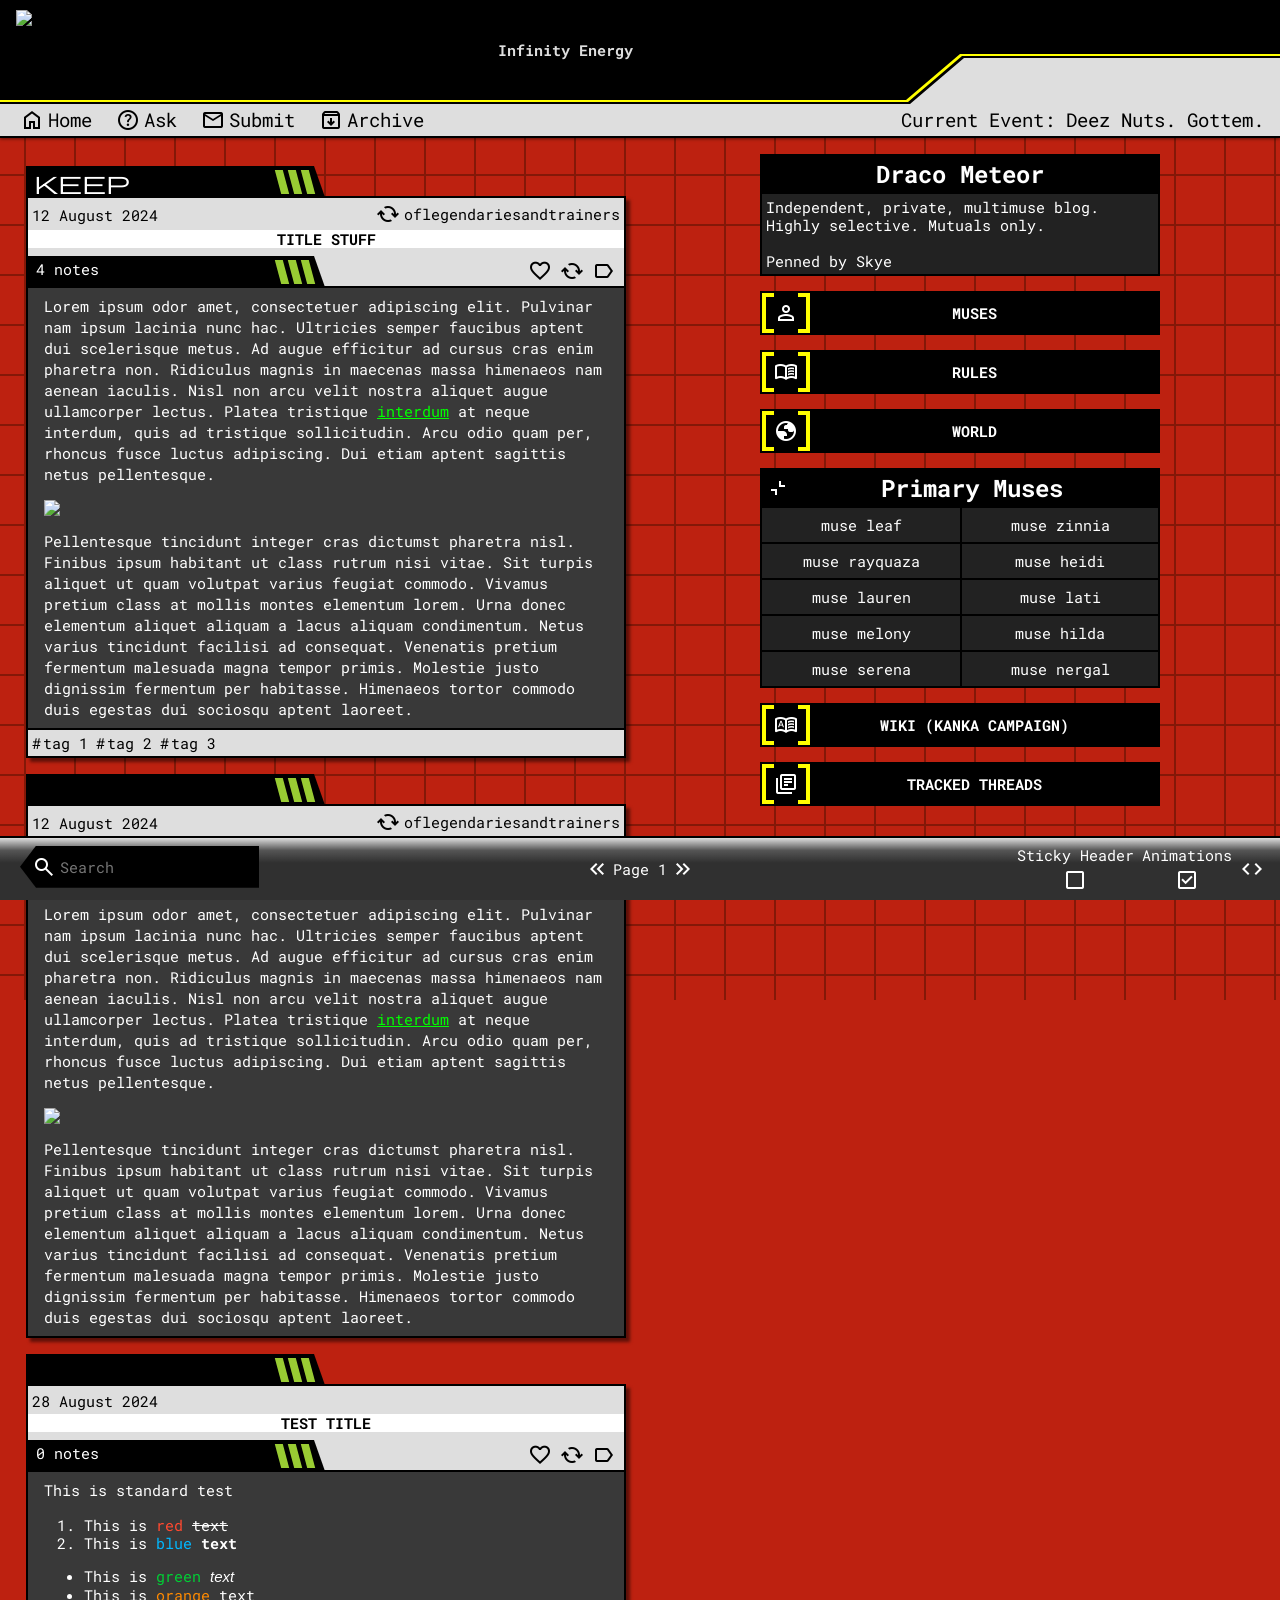
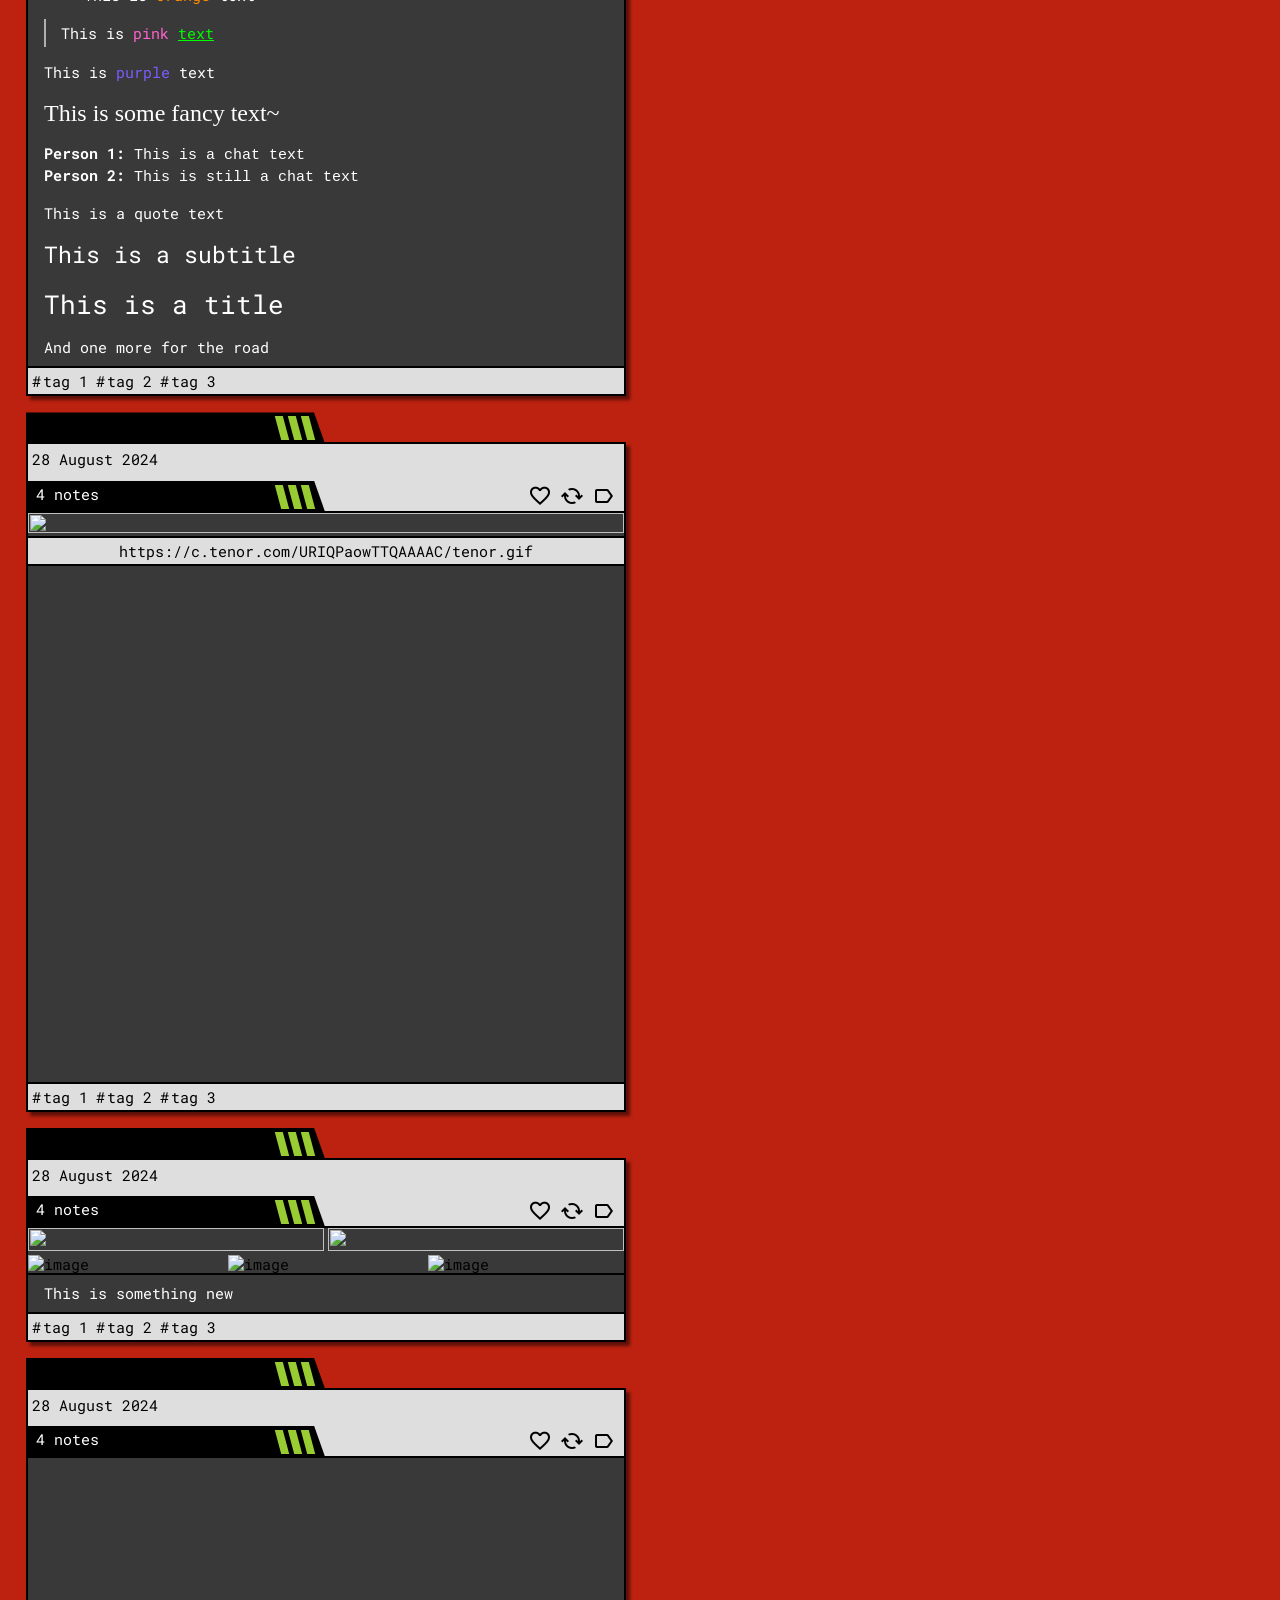
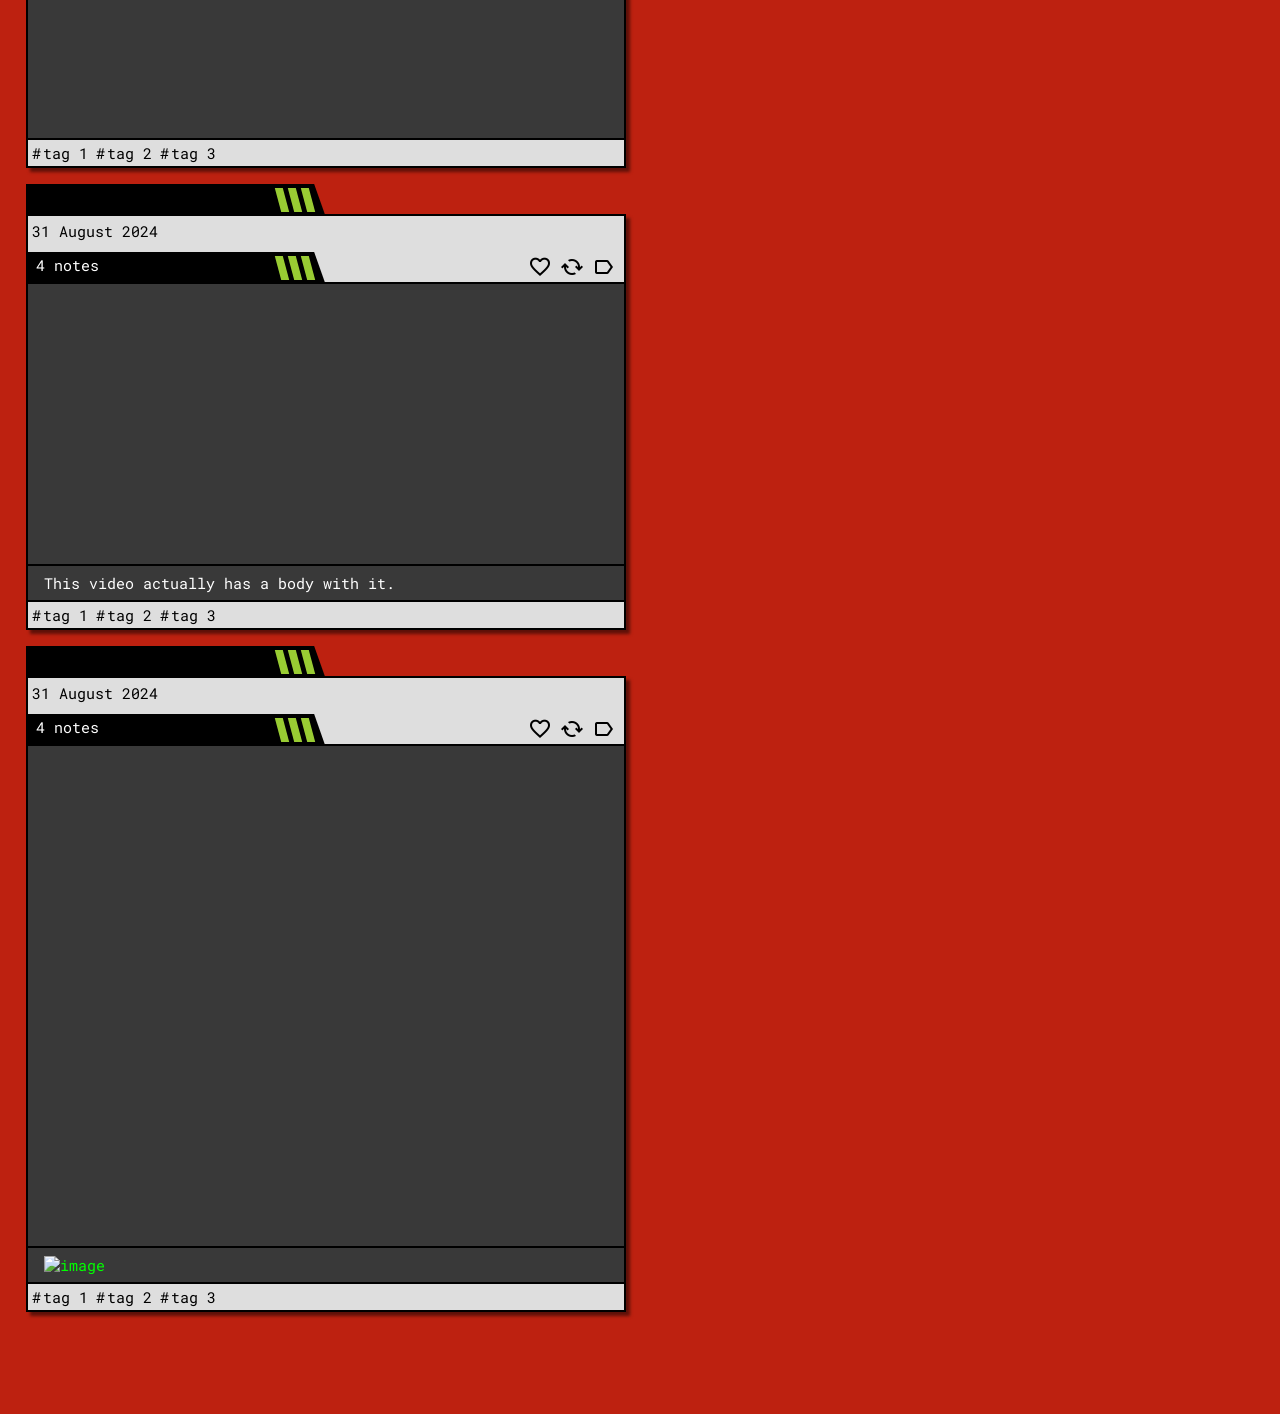
==== commit 3ce31541: "Add audio post rendering" ====
--- a/docs/index.html
+++ b/docs/index.html
@@ -594,6 +594,73 @@
                         </div>
                         <div class="post-body">
                             This video actually has a body with it.
+                        </div>
+                        <footer>
+                            <ul class="tag-list">
+                                <li class="tag"><a href="#">tag 1</a></li>
+                                <li class="tag"><a href="#">tag 2</a></li>
+                                <li class="tag"><a href="#">tag 3</a></li>
+                            </ul>
+                        </footer>
+                    </div>
+                </article>
+                <article class="post-container post-audio">
+                    <div class="pin-check">
+                        <span class="material-symbols-outlined"></span>
+                        <div class="not-hamburger">
+                            <div></div>
+                            <div></div>
+                            <div></div>
+                        </div>
+                    </div>
+                    <div class="post">
+                        <header class="post-heading">
+                            <div class="post-info">
+                                <div class="post-metadata">
+                                    <div><a href=#>31 August 2024</a></div>
+                                </div>
+                                <div class="additional-info">
+                                    <div class="notes-check">
+                                        <div class="notes-count">4 notes</div>
+                                        <div class="not-hamburger">
+                                            <div></div>
+                                            <div></div>
+                                            <div></div>
+                                        </div>
+                                    </div>
+                                    <div class="actions">
+                                        <span class="material-symbols-outlined">favorite</span>
+                                        <span class="material-symbols-outlined">cached</span>
+                                        <button title="Show tags" onclick="togglePostTags(event)" class="material-symbols-outlined tag-toggle">label</button>
+                                    </div>
+                                </div>
+                            </div>
+                        </header>
+                        <div class="media">
+                            <figure class="featured-audio">
+                                <iframe
+                                    src="https://w.soundcloud.com/player/?url=https%3A%2F%2Fsoundcloud.com%2Fdawn-records%2F03a6%3Fsi%3Dcb28c48d9ddd4ab0923510b6c902f335%26utm_source%3Dclipboard%26utm_medium%3Dtext%26utm_campaign%3Dsocial_sharing&amp;visual=true&amp;liking=false&amp;sharing=false&amp;auto_play=false&amp;show_comments=false&amp;continuous_play=false&amp;origin=tumblr"
+                                    frameborder="0"
+                                    class="soundcloud_audio_player"
+                                    width="100%"
+                                    height="500"
+                                ></iframe>
+                            </figure>
+                        </div>
+                        <div class="post-body">
+                            <div class="npf_row">
+                                <div class="npf_col">
+                                    <figure class="tmblr-full">
+                                        <a class="post_media_photo_anchor">
+                                            <img
+                                                class="post_media_photo image"
+                                                src="https://64.media.tumblr.com/d09f88b98730cd274a9a1dd5a28cf2c6/56c5d0821efdff0c-6b/s500x750/4a5930c8499abaa9479b82417d0bc8afcb79310a.gifv"
+                                                alt="image"
+                                            >
+                                        </a>
+                                    </figure>
+                                </div>
+                            </div>
                         </div>
                         <footer>
                             <ul class="tag-list">
